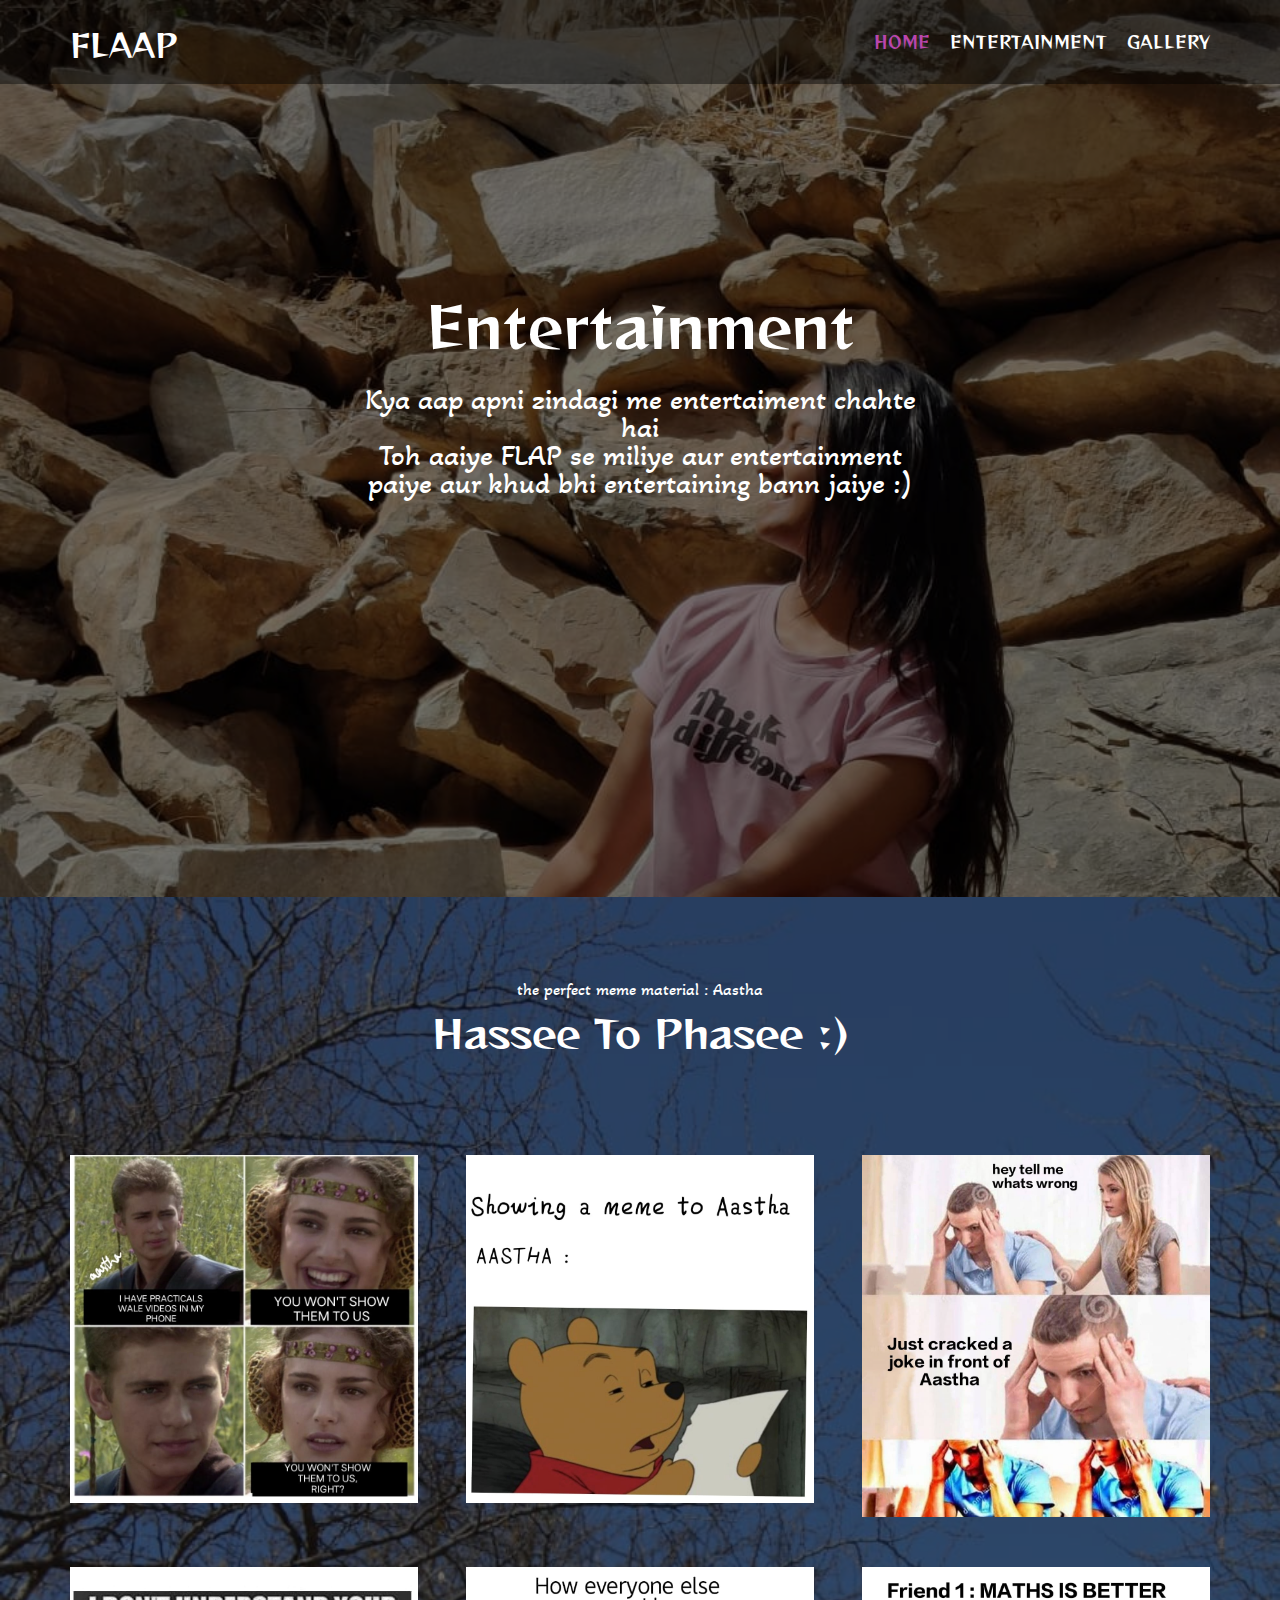
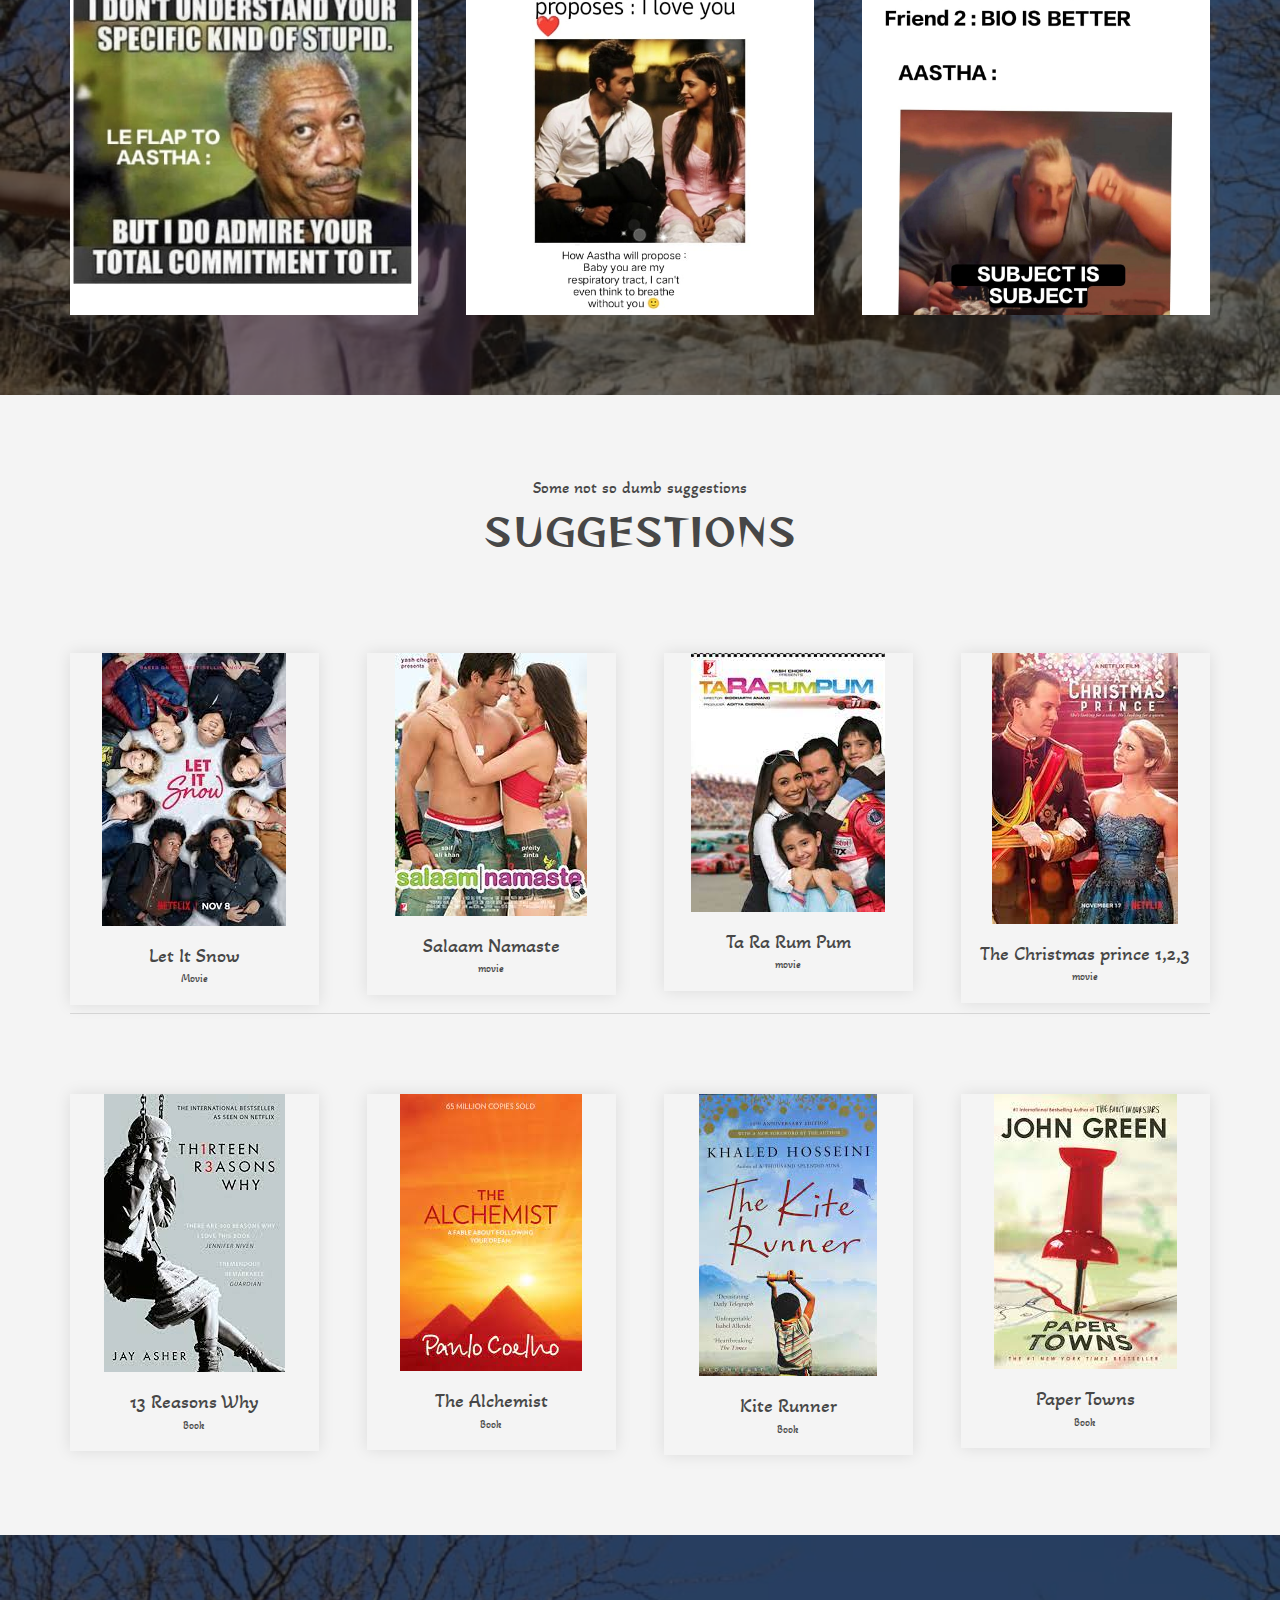
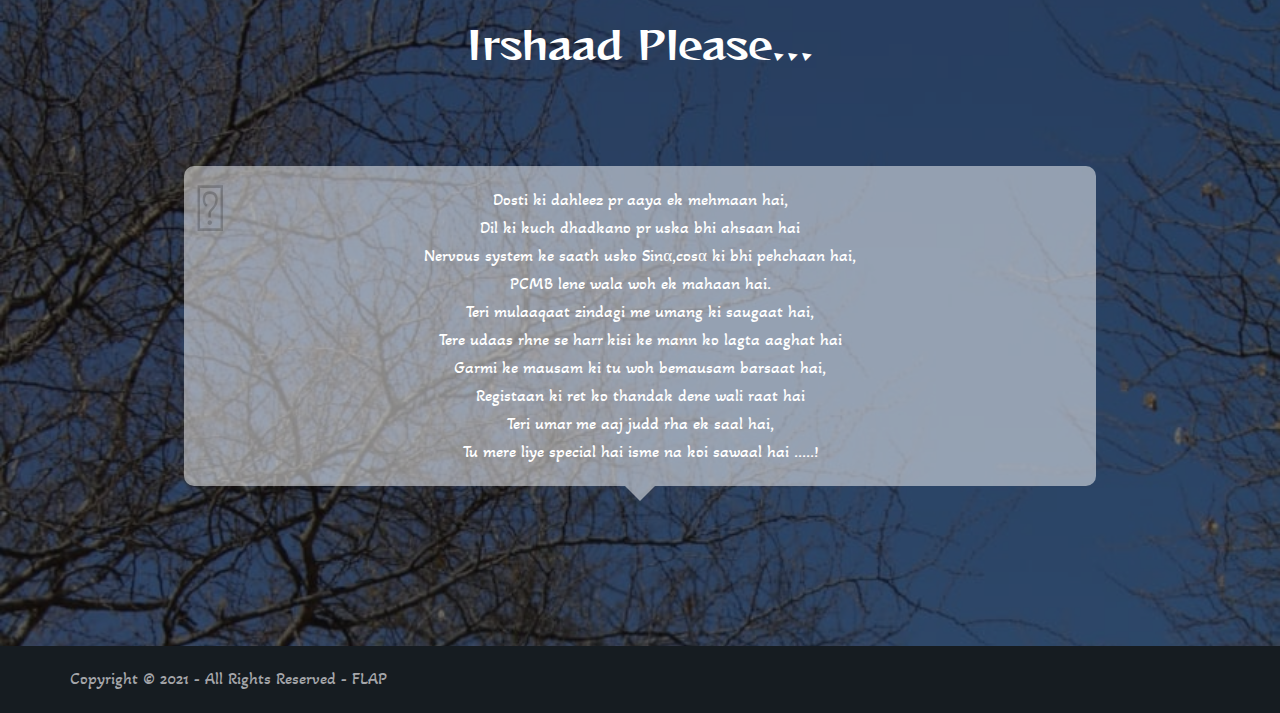
==== entertainment.html @ 4e756153 "moving pages to outside" ====
<!DOCTYPE html>
<html lang="">
<head>
<title>ENTERTAINMENT</title>
<meta charset="utf-8">
<meta name="viewport" content="width=device-width, initial-scale=1.0, maximum-scale=1.0, user-scalable=no">
<link href="../layout/styles/layout.css" rel="stylesheet" type="text/css" media="all">
<link rel="preconnect" href="https://fonts.googleapis.com">
<link rel="preconnect" href="https://fonts.gstatic.com" crossorigin>
<link href="https://fonts.googleapis.com/css2?family=Akaya+Kanadaka&family=Reggae+One&display=swap" rel="stylesheet">
</head>
<body id="top">

<!-- Top Background Image Wrapper -->
<div class="bgded" style="background-image:url('../images/demo/backgrounds/bg.jpeg');"> 
  <!-- ################################################################################################ -->
  <div class="wrapper row1">
    <header id="header" class="hoc clear">
      <div id="logo" class="fl_left"> 
        <!-- ################################################################################################ -->
        <h1><a href="index.html" style="font-family: 'Reggae One', cursive">FLAAP</a></h1>
        <!-- #############################  ################################################################### -->
      </div>
      <nav id="mainav" class="fl_right"> 
        <!-- ################################################################################################ -->
        <ul class="clear">
          <li class="active" ><a style="font-family: 'Reggae One', cursive" href="index.html">Home</a></li>
          <li><a class="active" style="font-family: 'Reggae One', cursive" href="entertainment.html">ENTERTAINMENT</a>
          </li>
          </li>
          <li><a class="active" style="font-family: 'Reggae One', cursive" href="gallery.html">GALLERY</a>
            
          </li>
        </ul>
        <!-- ################################################################################################ -->
      </nav>
    </header>
  </div>
  <!-- ################################################################################################ -->
  <!-- ################################################################################################ -->
  <!-- ################################################################################################ -->
  <div class="overlay">
    <div id="pageintro" class="hoc clear"> 
      <!-- ################################################################################################ -->
      <article>
        <h3 class="heading" style="font-family: 'Reggae One', cursive">Entertainment </h3>
        <p style="font-size: 30px; font-family: 'Akaya Kanadaka', cursive; ;">Kya aap apni zindagi me entertaiment chahte hai <br> Toh aaiye FLAP se miliye aur entertainment paiye aur khud bhi entertaining bann jaiye :)
        </p>
      </article>
      <!-- ################################################################################################ -->
    </div>
  </div>
  <!-- ################################################################################################ -->
</div>
<!-- End Top Background Image Wrapper -->
<div class="wrapper row3">
  <!-- <main class="hoc container clear"> 
    main body -->
    <!-- ################################################################################################ -->
    <!-- IDHR SE WO PHOTO W MEMORIES JAISE IMAGES HATAYE, SEC ID INTRO BLOCKS-->
    <!-- <section id="introblocks">
      <ul class="nospace group btmspace-80">
        <li class="one_third first">
          <figure><a class="imgover" href="#"><img src="../images/demo/348x400.png" alt=""></a>
            <figcaption>
              <h6 class="heading">Mollis suscipit</h6>
              <div>
                <p>Eu adipiscing sit amet ante donec vulputate magna duis posuere tellus vel fringilla auctor nisi arcu.</p>
              </div>
            </figcaption>
          </figure>
        </li>
        <li class="one_third">
          <figure><a class="imgover" href="#"><img src="../images/demo/348x400.png" alt=""></a>
            <figcaption>
              <h6 class="heading">Vestibulum maecenas</h6>
              <div>
                <p>Urna at congue lectus nisi ac neque suspendisse vitae sapien eu mi placerat tincidunt sed eget elit in.</p>
              </div>
            </figcaption>
          </figure>
        </li>
        <li class="one_third">
          <figure><a class="imgover" href="#"><img src="../images/demo/348x400.png" alt=""></a>
            <figcaption>
              <h6 class="heading">Pellentesque enim</h6>
              <div>
                <p>Imperdiet pede sit amet elit aenean sollicitudin eros quis cursus feugiat lacus diam tempor tortor vel.</p>
              </div>
            </figcaption>
          </figure>
        </li>
      </ul>
    </section> -->
    <!-- ################################################################################################ -->
    <!-- <hr class="btmspace-80"> -->
    <!-- ################################################################################################ -->
    <!-- -->
    <!-- <section class="group">
      <div class="one_half first"><img class="inspace-15 borderedbox" src="../images/demo/474x356.png" alt=""></div>
      <div class="one_half">
        <ul class="nospace group inspace-15">
          <li class="one_half first btmspace-50">
            <article>
              <h6 class="heading"><a href="#">Posuere ultricies</a></h6>
              <p class="nospace">Sed tellus fusce velit orci aliquet et condimentum sit amet dapibus eget odio vivamus urna pellentesque felis&hellip;</p>
            </article>
          </li>
          <li class="one_half btmspace-50">
            <article>
              <h6 class="heading"><a href="#">Pellentesque ipsum</a></h6>
              <p class="nospace">Ut quam imperdiet tincidunt vestibulum eget magna eget sem imperdiet tincidunt praesent sit amet adipiscing&hellip;</p>
            </article>
          </li>
          <li class="one_half first">
            <article>
              <h6 class="heading"><a href="#">Risus auctor vel</a></h6>
              <p class="nospace">Accumsan curabitur cursus porta lectus nam posuere orci in elementum molestie purus erat volutpat ullamcorper&hellip;</p>
            </article>
          </li>
          <li class="one_half">
            <article>
              <h6 class="heading"><a href="#">Volutpat vitae</a></h6>
              <p class="nospace">Elit purus non odio etiam dictum euismod lectus vestibulum tincidunt erat vel molestie gravida ligula lacus&hellip;</p>
            </article>
          </li>
        </ul>
      </div>
    </section> -->
    <!-- ################################################################################################ -->
    <!-- / main body -->
    <!-- <div class="clear"></div>
  </main> --> 
</div>
<!-- ################################################################################################ -->
<!-- ################################################################################################ -->
<!-- ################################################################################################ -->
<div class="bgded overlay" style="background-image:url('../images/demo/backgrounds/bg3.jpeg');">
  <figure class="hoc container clear imgroup"> 
    <!-- ################################################################################################ -->
    <figcaption class="sectiontitle">
      <p class="nospace font-xs">the perfect meme material : Aastha </p>
      <p class="heading underline font-x2" style="font-family: 'Reggae One', cursive">hassee to phasee :)</p>
    </figcaption>
    <ul class="nospace group">
      <li class="one_third"><a class="imgover" ><img src="../images/demo/meme1.jpeg" width="300 px" alt=""></a></li>
      <li class="one_third"><a class="imgover" ><img src="../images/demo/meme2.jpeg" width="300 px" alt=""></a></li>
      <li class="one_third"><a class="imgover" ><img src="../images/demo/meme3.jpeg" width="300 px" alt=""></a></li>
      <li class="one_third"><a class="imgover" ><img src="../images/demo/meme4.jpeg" width="300 px" alt=""></a></li>
      <li class="one_third"><a class="imgover" ><img src="../images/demo/meme5.jpeg" width="300 px" alt=""></a></li>
      <li class="one_third"><a class="imgover" ><img src="../images/demo/meme6.jpeg" width="300 px" alt=""></a></li>
    </ul>
    <!-- ################################################################################################ -->
  </figure>
  <!-- ################################################################################################ -->
  </section>
</div>
<div class="wrapper row2">
  <div class="hoc container clear"> 
    <div class="sectiontitle">
      <p class="nospace font-xs">Some not so dumb suggestions</p>
      <p class="heading underline font-x2" >SUGGESTIONS</p>
    </div>
    <ul class="nospace group team">
      <li class="one_quarter first">
        <figure><a class="imgover" ><img src="../images/demo/m1.jfif" alt=""></a>
          <figcaption><strong>Let It Snow</strong> <em>Movie</em></figcaption>
        </figure>
      </li>
      <li class="one_quarter">
        <figure><a class="imgover" ><img src="../images/demo/mov2.jfif" alt=""></a>
          <figcaption><strong>Salaam Namaste</strong> <em>movie</em></figcaption>
        </figure>
      </li>
      <li class="one_quarter">
        <figure><a class="imgover" ><img src="../images/demo/movies.jfif" alt=""></a>
          <figcaption><strong>Ta Ra Rum Pum</strong> <em>movie</em></figcaption>
        </figure>
      </li>
      <li class="one_quarter">
        <figure><a class="imgover" ><img src="../images/demo/m3.jfif" alt=""></a>
          <figcaption><strong>The Christmas prince 1,2,3</strong> <em>movie</em></figcaption>
        </figure>
      </li>
    </ul>
    <hr class="btmspace-80">
    <ul class="nospace group team">
      <li class="one_quarter first">
        <figure><a class="imgover" ><img src="../images/demo/b1.jfif" alt="" ></a>
          <figcaption><strong>13 Reasons Why</strong> <em>Book</em></figcaption>
        </figure>
      </li>
      <li class="one_quarter">
        <figure><a class="imgover" ><img src="../images/demo/b2.jfif"  alt=""></a>
          <figcaption><strong>The Alchemist</strong> <em>Book</em></figcaption>
        </figure>
      </li>
      <li class="one_quarter">
        <figure><a class="imgover" ><img src="../images/demo/b3.jfif" alt=""></a>
          <figcaption><strong>Kite Runner</strong> <em>Book</em></figcaption>
        </figure>
      </li>
      <li class="one_quarter">
        <figure><a class="imgover" ><img src="../images/demo/b4.jfif" alt=""></a>
          <figcaption><strong>Paper Towns</strong> <em>Book</em></figcaption>
        </figure>
      </li>
    </ul>
    <!-- ################################################################################################ -->
  </div>
</div>
<!-- ################################################################################################ -->
<!-- ################################################################################################ -->
<!-- ################################################################################################ -->
<!-- <div class="wrapper row3">
  <figure class="hoc container clear clients"> 
    <figcaption class="sectiontitle">
      <p class="nospace font-xs">Nisl donec eu neque nisi molestie</p>
      <p class="heading underline font-x2">Pellentesque donec ut dolor</p>
    </figcaption>
    <ul class="nospace group">
      <li class="one_quarter first"><a class="imgover" href="#"><img src="../images/demo/249x100.png" alt=""></a></li>
      <li class="one_quarter"><a class="imgover" href="#"><img src="../images/demo/249x100.png" alt=""></a></li>
      <li class="one_quarter"><a class="imgover" href="#"><img src="../images/demo/249x100.png" alt=""></a></li>
      <li class="one_quarter"><a class="imgover" href="#"><img src="../images/demo/249x100.png" alt=""></a></li>
      <li class="one_quarter first"><a class="imgover" href="#"><img src="../images/demo/249x100.png" alt=""></a></li>
      <li class="one_quarter"><a class="imgover" href="#"><img src="../images/demo/249x100.png" alt=""></a></li>
      <li class="one_quarter"><a class="imgover" href="#"><img src="../images/demo/249x100.png" alt=""></a></li>
      <li class="one_quarter"><a class="imgover" href="#"><img src="../images/demo/249x100.png" alt=""></a></li>
    </ul>
</div> -->
<div class="wrapper bgded overlay" style="background-image:url('../images/demo/backgrounds/bg3.jpeg');">
  <section id="testimonials" class="hoc container clear"> 
    <!-- ################################################################################################ -->
    <div class="sectiontitle">
      <!-- <p class="nospace font-xs">Irshaad please...</p> -->
      <p class="heading underline font-x2">Irshaad please...</p>
    </div>
    <article class="btmspace-80">
      <blockquote>Dosti ki dahleez pr aaya ek mehmaan hai, <br>
        Dil ki kuch dhadkano pr uska bhi ahsaan hai <br>
        Nervous system ke saath usko Sinα,cosα ki bhi pehchaan hai, <br>
        PCMB lene wala woh ek mahaan hai. <br>
        
        Teri mulaaqaat zindagi me umang ki saugaat hai, <br>
        Tere udaas rhne se harr kisi ke mann ko lagta aaghat hai  <br>
        Garmi ke mausam ki tu woh bemausam barsaat hai, <br>
        Registaan ki ret ko thandak dene wali raat hai <br>
        
        Teri umar me aaj judd rha ek saal hai, <br>
        Tu mere liye special hai isme na koi sawaal hai .....! <br></blockquote>
      <!-- <figure class="clear"><img src="../images/demo/60x60.png" alt="">
        <figcaption>
          <h6 class="heading">JoTa Ra Rum Pum</h6>
          <em>CEO</em></figcaption>
      </figure> -->
    </article>
    <!-- <footer class="center"><a class="btn" href="#">More Testimonials</a></footer> -->
    <!-- ################################################################################################ -->
  </section>
</div>
<!-- ################################################################################################ -->
<!-- ################################################################################################ -->
<!-- ################################################################################################ -->
<!-- <div class="wrapper row3">
  <section class="hoc container clear"> 
    
    <div class="sectiontitle">
      <p class="nospace font-xs">Felis dictum viverra mauris dui</p>
      <p class="heading underline font-x2">Phasellus nunc erat cursus</p>
    </div>
    <ul id="latest" class="nospace group">
      <li class="one_third first">
        <article><a class="imgover" href="#"><img src="../images/demo/meme.jfif" alt=""></a>
          <ul class="nospace meta clear">
            <li><i class="fas fa-user"></i> <a href="#">Admin</a></li>
            <li><i class="fas fa-comments"></i> <a href="#">Comments (10)</a></li>
          </ul>
          <div class="excerpt clear">
            <h6 class="heading">Aliquet tincidunt vel vulputate egestas leo</h6>
            <time datetime="2045-04-05T08:15+00:00"><strong>05</strong> <em>Apr</em></time>
            <p>Integer id justo ut diam suscipit laoreet quisque bibendum dolor at ultricies vestibulum risus&hellip;</p>
          </div>
          <footer><a class="btn" href="#">Read More</a></footer>
        </article>
      </li>
      <li class="one_third">
        <article><a class="imgover" href="#"><img src="../images/demo/meme.jfif" alt=""></a>
          <ul class="nospace meta clear">
            <li><i class="fas fa-user"></i> <a href="#">Admin</a></li>
            <li><i class="fas fa-comments"></i> <a href="#">Comments (10)</a></li>
          </ul>
          <div class="excerpt clear">
            <h6 class="heading">Dui eleifend elit ac ullamcorper libero tellus</h6>
            <time datetime="2045-04-04T08:15+00:00"><strong>04</strong> <em>Apr</em></time>
            <p>Vel turpis quisque blandit metus ut tellus in mauris vivamus faucibus vivamus egestas lobortis&hellip;</p>
          </div>
          <footer><a class="btn" href="#">Read More</a></footer>
        </article>
      </li>
      <li class="one_third">
        <article><a class="imgover" href="#"><img src="../images/demo/meme.jfif" alt=""></a>
          <ul class="nospace meta clear">
            <li><i class="fas fa-user"></i> <a href="#">Admin</a></li>
            <li><i class="fas fa-comments"></i> <a href="#">Comments (10)</a></li>
          </ul>
          <div class="excerpt clear">
            <h6 class="heading">Odio curabitur id neque sed urna facilisis blandit</h6>
            <time datetime="2045-04-03T08:15+00:00"><strong>03</strong> <em>Apr</em></time>
            <p>Donec quis metus vel tortor porttitor pretium cras at justo nullam at lacus id metus pulvinar&hellip;</p>
          </div>
          <footer><a class="btn" href="#">Read More</a></footer>
        </article>
      </li>
    </ul>
  </section>
</div>
<div class="wrapper coloured">
  <section id="ctdetails" class="hoc clear"> 
    
    <ul class="nospace clear">
      <li class="one_quarter first">
        <div class="block clear"><a href="#"><i class="fas fa-phone"></i></a> <span><strong>Give us a call:</strong> +00 (123) 456 7890</span></div>
      </li>
      <li class="one_quarter">
        <div class="block clear"><a href="#"><i class="fas fa-envelope"></i></a> <span><strong>Send us a mail:</strong> support@domain.com</span></div>
      </li>
      <li class="one_quarter">
        <div class="block clear"><a href="#"><i class="fas fa-clock"></i></a> <span><strong> Monday - Saturday:</strong> 08.00am - 18.00pm</span></div>
      </li>
      <li class="one_quarter">
        <div class="block clear"><a href="#"><i class="fas fa-map-marker-alt"></i></a> <span><strong>Come visit us:</strong> Directions to <a href="#">our location</a></span></div>
      </li>
    </ul>
  </section>
</div> -->
<!-- ################################################################################################ -->
<!-- ################################################################################################ -->
<!-- ################################################################################################ -->

<!-- ################################################################################################ -->
<!-- ################################################################################################ -->
<!-- ################################################################################################ -->
<div class="wrapper row5">
  <div id="copyright" class="hoc clear"> 
    <!-- ################################################################################################ -->
    <p class="fl_left">Copyright &copy; 2021 - All Rights Reserved - <a href="#">FLAP</a></p>
    
  </div>
</div>

<a id="backtotop" href="#top"><i class="fas fa-chevron-up"></i></a>
<!-- JAVASCRIPTS -->
<script src="../layout/scripts/jquery.min.js"></script>
<script src="../layout/scripts/jquery.backtotop.js"></script>
<script src="../layout/scripts/jquery.mobilemenu.js"></script>
</body>
</html>
---- layout/styles/layout.css ----
@charset "utf-8";
@import url("fontawesome-free/css/fontawesome-all.min.css");
@import url("framework.css");

/* Rows
--------------------------------------------------------------------------------------------------------------- */
.row0, .row0 a{}
.row1, .row1 a{}
.row2, .row2 a{}
.row3, .row3 a{}
.row4, .row4 a{}
.row5, .row5 a{}


/* Top Bar
--------------------------------------------------------------------------------------------------------------- */
#topbar{padding:20px 0; font-size:.8rem; text-transform:uppercase;}

#topbar ul li{display:inline-block; margin-right:15px;}
#topbar ul li:last-child{margin-right:0; padding-right:0; border-right:none;}
#topbar i{line-height:normal;}
#topbar > div:nth-of-type(2) i{font-size:1rem;}

/* Search Form */
#topbar #searchform{position:relative; line-height:1; z-index:9999;}
#topbar #searchform::after{display:block; height:18px; line-height:18px; padding:0; font-family:"Font Awesome\ 5 Free"; font-weight:900; font-size:1rem; content:"\f002"/* fa-search */;}
#topbar #searchform:hover::after, #topbar #searchform button{cursor:pointer;}
#topbar #searchform > div{position:absolute; top:18px; right:0; width:280px; visibility:hidden; opacity:0/* Required for transition effect */;}
#topbar #searchform:hover > div{visibility:visible; opacity:1/* Required for transition effect */;}
#topbar #searchform form{display:block; position:relative;}
#topbar #searchform form *{border:none;}
#topbar #searchform input{display:block; width:100%; height:36px; padding:8px 40px 8px 10px; font-size:1rem;}
#topbar #searchform ::placeholder{text-transform:capitalize;}
#topbar #searchform button{display:block; position:absolute; top:3px; right:2px; height:30px; font-size:16px; line-height:1;}


/* Header
--------------------------------------------------------------------------------------------------------------- */
#header{}

#header #logo{margin:22px 0 0 0;}
#header #logo h1{margin:0; padding:0; font-size:2.2rem;}


/* Page Intro
--------------------------------------------------------------------------------------------------------------- */
#pageintro{padding:200px 0 400px;}/* 400px => 200px for #introblocks negative margin */

#pageintro article, #pageintro article p{display:block; max-width:75%; margin:0 auto; text-align:center;}
#pageintro article p{max-width:65%; line-height:2rem;}
#pageintro .heading{margin-bottom:20px; font-size:4rem;}
#pageintro footer{margin-top:50px;}


/* Content Area
--------------------------------------------------------------------------------------------------------------- */
.container{padding:80px 0;}

/* Content */
.container .content{}

.sectiontitle{display:block; max-width:55%; margin:0 auto 80px; text-align:center;}
.sectiontitle *{margin:0;}

/* Introblocks - x3 */
#introblocks{display:block; position:relative; margin:-280px 0 0 0; z-index:1; text-align:center;}/* 280px => 200px + container padding */
#introblocks figure{display:block; position:relative; max-width:348px; text-align:center;}
#introblocks figure figcaption{display:block; position:absolute; bottom:0; width:100%; padding:0 20px;}
#introblocks figure figcaption *{margin:0; padding:0;}
#introblocks figure figcaption div{max-height:0; overflow:hidden; transition:max-height .6s cubic-bezier(0, 1, 0, 1) -.1s;}
#introblocks figure:hover figcaption div{max-height:1200px; transition-timing-function:cubic-bezier(0.5, 0, 1, 0); transition-delay:0s;}
#introblocks figure figcaption .heading{padding:20px 0; font-size:1.2rem; font-weight:700; line-height:1;}
#introblocks figure figcaption div p{padding:0 0 20px 0;}

/* Image Group */
.imgroup{}
.imgroup li{margin-bottom:50px;}
.imgroup li:nth-last-child(-n+3){margin-bottom:0;}/* Removes bottom margin from the last three items - margin is restored in the media queries when items stack */
.imgroup li:nth-child(3n+1){margin-left:0; clear:left;}/* Removes the need to add class="first" */

/* Team Members */
.team{}
.team li:last-child{margin-bottom:0;}/* Used when elements stack in small viewports */
.team figure{display:block; text-align:center;}
.team figure *{margin:0; padding:0;}
.team figure a{}
.team figure img{}
.team figure figcaption{padding:20px 10px; line-height:1;}
.team figure strong{display:block; margin-bottom:8px; font-size:1.4rem; font-weight:400;}
.team figure em{display:block; font-style:normal; font-size:.8rem;}

/* Client Logos */
.clients{text-align:center;}
.clients li{margin-bottom:20px;}
.clients li:nth-last-child(-n+4){margin-bottom:0;}/* Removes bottom margin from the last four items - margin is restored in the media queries when items stack */
.clients li:nth-child(4n+1){margin-left:0; clear:left;}/* Removes the need to add class="first" */

/* Testimonials */
#testimonials{text-align:center;}
#testimonials li:last-child{margin-bottom:0;}/* Used when elements stack in smaller viewports */
#testimonials blockquote{max-width:80%; margin:0 auto 30px; padding:20px; line-height:2rem; font-size:1.2rem;}
#testimonials blockquote::before{top:10px; left:10px;}
#testimonials blockquote::after{display:block; position:absolute; bottom:-15px; left:50%; margin-left:-15px; width:0; height:0; content:""; border:15px solid transparent; border-bottom:none;}
#testimonials figure{}
#testimonials figure *{margin:0; line-height:1;}
#testimonials figure img{margin:0 0 15px 0;}
#testimonials figcaption .heading{font-size:1.2rem; font-weight:700;}
#testimonials figcaption em{font-size:.8rem;}

/* Latest - Blog posts etc. */
#latest{}
#latest > li:last-child{margin-bottom:0;}/* Used when elements stack in small viewports */
#latest article{}
#latest article figure{}
#latest article figure img{}
#latest article .meta{display:block; margin:0 0 30px 0; padding:5px 10px;}
#latest article .meta li{display:block; float:left; width:50%; font-size:.8rem;}
#latest article .meta li:last-child{text-align:right;}
#latest article .meta li i{margin-right:5px;}
#latest article .excerpt{position:relative; margin:0 0 30px 0; padding:0 0 0 65px;}
#latest article .excerpt .heading{margin:0 0 15px 0; font-size:1.2rem;}
#latest article .excerpt time{display:block; position:absolute; top:0; left:0; width:54px;}
#latest article .excerpt time *{display:block; margin:0; padding:0; text-align:center; text-transform:uppercase; font-style:normal; line-height:1;}
#latest article .excerpt time strong{padding:12px 0; font-size:18px; border-bottom:1px solid; opacity:.5;}
#latest article .excerpt time em{padding:8px 0;}
#latest article .excerpt p{margin:0; padding:0;}
#latest article footer{text-align:right;}

/* Comments */
#comments ul{margin:0 0 40px 0; padding:0; list-style:none;}
#comments li{margin:0 0 10px 0; padding:15px;}
#comments .avatar{float:right; margin:0 0 10px 10px; padding:3px; border:1px solid;}
#comments address{font-weight:bold;}
#comments time{font-size:smaller;}
#comments .comcont{display:block; margin:0; padding:0;}
#comments .comcont p{margin:10px 5px 10px 0; padding:0;}

#comments form{display:block; width:100%;}
#comments input, #comments textarea{width:100%; padding:10px; border:1px solid;}
#comments textarea{overflow:auto;}
#comments div{margin-bottom:15px;}
#comments input[type="submit"], #comments input[type="reset"]{display:inline-block; width:auto; min-width:150px; margin:0; padding:8px 5px; cursor:pointer;}

/* Sidebar */
.container .sidebar{}

.sidebar .sdb_holder{margin-bottom:50px;}
.sidebar .sdb_holder:last-child{margin-bottom:0;}


/* Contact Details
--------------------------------------------------------------------------------------------------------------- */
#ctdetails{padding:50px 0;}
#ctdetails ul{}
#ctdetails ul li{}
#ctdetails ul li div{position:relative; min-height:45px; padding:0 0 0 60px; line-height:1;}
#ctdetails ul li div i{position:absolute; top:0; left:0; width:45px; height:45px; line-height:43px; font-size:16px; text-align:center; border:1px solid; border-radius:50%;}
#ctdetails ul li div span{display:block; padding:4px 0 0 0;}
#ctdetails ul li div strong{display:block; margin:0 0 8px 0; text-transform:capitalize;}


/* Footer
--------------------------------------------------------------------------------------------------------------- */
#footer{padding:80px 0;}

#footer .heading{margin-bottom:50px; font-size:1.2rem;}

#footer input, #footer button{border:1px solid;}
#footer input{display:block; width:100%; padding:8px;}
#footer button{padding:8px 18px 10px; text-transform:uppercase; font-weight:400; cursor:pointer;}

#footer .linklist li{display:block; margin-bottom:15px; padding:0 0 15px 0; border-bottom:1px solid;}
#footer .linklist li:last-child{margin:0; padding:0; border:none;}
#footer .linklist li::before, #footer .linklist li::after{display:table; content:"";}
#footer .linklist li, #footer .linklist li::after{clear:both;}

#footer .contact{}
#footer .contact.linklist li, #footer .contact.linklist li:last-child{position:relative; padding-left:40px;}
#footer .contact li *{margin:0; padding:0; line-height:1.6;}
#footer .contact li i{display:block; position:absolute; top:0; left:0; width:30px; font-size:16px; text-align:center;}

#footer .latestimg{}
#footer .latestimg > li{display:inline-block; float:left; width:30%; margin:0 0 5% 5%;}
#footer .latestimg > li:nth-last-child(-n+3){margin-bottom:0;}/* Removes bottom margin from the last three items - margin is restored in the media queries when items stack */
#footer .latestimg > li:nth-child(3n+1){margin-left:0; clear:left;}/* Removes the need to add class="first" */
#footer .latestimg > li img{width:100%;}/* Force the image to resize to take the full space - may have to be changed for tablets, depends on personal preference */
#footer .latestimg > li a.imgover{display:block;}


/* Copyright
--------------------------------------------------------------------------------------------------------------- */
#copyright{padding:20px 0;}
#copyright *{margin:0; padding:0;}


/* Transition Fade
This gives a smooth transition to "ALL" elements used in the layout - other than the navigation form used in mobile devices
If you don't want it to fade all elements, you have to list the ones you want to be faded individually
Delete it completely to stop fading
--------------------------------------------------------------------------------------------------------------- */
*, *::before, *::after{transition:all .3s ease-in-out;}
#mainav form *{transition:none !important;}


/* ------------------------------------------------------------------------------------------------------------ */
/* ------------------------------------------------------------------------------------------------------------ */
/* ------------------------------------------------------------------------------------------------------------ */
/* ------------------------------------------------------------------------------------------------------------ */
/* ------------------------------------------------------------------------------------------------------------ */


/* Navigation
--------------------------------------------------------------------------------------------------------------- */
nav ul, nav ol{margin:0; padding:0; list-style:none;}

#mainav, #breadcrumb, .sidebar nav{line-height:normal;}
#mainav .drop::after, #mainav li li .drop::after, #breadcrumb li a::after, .sidebar nav a::after{position:absolute; font-family:'Akaya Kanadaka', cursive; font-weight:900; font-size:10px; line-height:10px;}

/* Top Navigation */
#mainav{}
#mainav ul{text-transform:uppercase;}
#mainav ul ul{position:absolute; width:180px; text-transform:none; z-index:9999;}
#mainav ul ul ul{left:180px; top:0;}
#mainav li{display:inline-block; position:relative; margin:0 15px 0 0; padding:0;}
#mainav li:last-child{margin-right:0;}
#mainav li li{width:100%; margin:0;}
#mainav li a{display:block; padding:30px 0;}
#mainav li li a{border:solid; border-width:0 0 1px 0;}
#mainav .drop{padding-left:15px;}
#mainav li li a, #mainav li li .drop{display:block; margin:0; padding:10px 15px;}
#mainav .drop::after, #mainav li li .drop::after{content:"\f0d7";}
#mainav .drop::after{top:35px; left:5px;}
#mainav li li .drop::after{top:15px; left:5px;}
#mainav ul ul{visibility:hidden; opacity:0;}
#mainav ul li:hover > ul{visibility:visible; opacity:1;}

#mainav form{display:none; width:100%; margin:0; padding:0;}
#mainav form select, #mainav form select option{display:block; cursor:pointer; outline:none;}
#mainav form select{width:100%; padding:5px; border:none;}
#mainav form select option{margin:5px; padding:0; border:none;}

/* Breadcrumb */
#breadcrumb{padding:150px 0 30px;}
#breadcrumb ul{margin:0; padding:0; list-style:none; text-transform:uppercase;}
#breadcrumb li{display:inline-block; margin:0 6px 0 0; padding:0;}
#breadcrumb li a{display:block; position:relative; margin:0; padding:0 12px 0 0; font-size:12px;}
#breadcrumb li a::after{top:4px; right:0; content:"\f0da";}
#breadcrumb li:last-child a{margin:0; padding:0;}
#breadcrumb li:last-child a::after{display:none;}
#breadcrumb .heading{margin:0; font-size:2rem;}

/* Sidebar Navigation */
.sidebar nav{display:block; width:100%;}
.sidebar nav li{margin:0 0 3px 0; padding:0;}
.sidebar nav a{display:block; position:relative; margin:0; padding:5px 10px 5px 15px; text-decoration:none; border:solid; border-width:0 0 1px 0;}
.sidebar nav a::after{top:10px; left:5px; content:"\f0da";}
.sidebar nav ul ul a{padding-left:35px;}
.sidebar nav ul ul a::after{left:25px;}
.sidebar nav ul ul ul a{padding-left:55px;}
.sidebar nav ul ul ul a::after{left:45px;}

/* Pagination */
.pagination{display:block; width:100%; text-align:center; clear:both;}
.pagination li{display:inline-block; margin:0 2px 0 0;}
.pagination li:last-child{margin-right:0;}
.pagination a, .pagination strong{display:block; padding:8px 11px; border:1px solid; background-clip:padding-box; font-weight:normal;}

/* Back to Top */
#backtotop{z-index:999; display:inline-block; position:fixed; visibility:hidden; bottom:20px; right:20px; width:36px; height:36px; line-height:36px; font-size:16px; text-align:center; opacity:.2;}
#backtotop i{display:block; width:100%; height:100%; line-height:inherit;}
#backtotop.visible{visibility:visible; opacity:.5;}
#backtotop:hover{opacity:1;}


/* Tables
--------------------------------------------------------------------------------------------------------------- */
table, th, td{border:1px solid; border-collapse:collapse; vertical-align:top;}
table, th{table-layout:auto;}
table{width:100%; margin-bottom:15px;}
th, td{padding:5px 8px;}
td{border-width:0 1px;}


/* Gallery
--------------------------------------------------------------------------------------------------------------- */
#gallery{display:block; width:100%; margin-bottom:50px;}
#gallery figure figcaption{display:block; width:100%; clear:both;}
#gallery li{margin-bottom:30px;}


/* ------------------------------------------------------------------------------------------------------------ */
/* ------------------------------------------------------------------------------------------------------------ */
/* ------------------------------------------------------------------------------------------------------------ */
/* ------------------------------------------------------------------------------------------------------------ */
/* ------------------------------------------------------------------------------------------------------------ */


/* Colours
--------------------------------------------------------------------------------------------------------------- */
body{color:#A5A6AA; background-color:#161C21;}
a{color:#B946AD;}
a:active, a:focus{background:transparent !important;}/* IE10 + 11 Bugfix - prevents grey background */
hr, .borderedbox{border-color:#D7D7D7;}
label span{color:#FF0000; background-color:inherit;}
input:focus, textarea:focus, *:required:focus{border-color:#B946AD !important;}

.overlay{color:#FFFFFF; background-color:inherit;}
.overlay::after{color:inherit; background-color:rgba(0,0,0,.55);}
.overlay.light{color:#474747;}
.overlay.light::after{background-color:rgba(255,255,255,.7);}

.coloured{color:#FFFFFF; background-color:#A032AB;}
.coloured .btn, .coloured .btn.inverse:hover{color:#FFFFFF; background-color:#161C21; border-color:#161C21;}

.btn, .btn.inverse:hover{color:#FFFFFF; background-color:#B946AD; border-color:#B946AD;}
.btn:hover, .btn.inverse{color:inherit; background-color:transparent; border-color:inherit;}

/* .imgover:hover::before{background-color:rgba(185,70,173,.5);/* #B946AD} */
/* .imgover, .imgover:hover::after{color:#FFFFFF;} */ */

.heading.underline::after{background-color:#A032AB;}


/* Rows */
.row0{color:#FFFFFF; background-color:#161C21;}
.row1{color:#FFFFFF; background-color:rgba(0,0,0,.75);}
.row2{color:#474747; background-color:#F4F4F4;}
.row3{color:#474747; background-color:#FFFFFF;}
.row4{color:#A5A6AA; background-color:#000000;}
.row5, .row5 a{color:#A5A6AA; background-color:#161C21;}


/* Top Bar */
#topbar #searchform{color:#B946AD;}
#topbar #searchform:hover{}
#topbar #searchform input{color:#FFFFFF; background:#A032AB;}
#topbar #searchform button{color:#FFFFFF; background:transparent;}


/* Header */
#header #logo h1 a{color:inherit;}


/* Page Intro */
#pageintro{color:#FFFFFF;}


/* Content Area */
#introblocks figure figcaption{color:#FFFFFF; background-color:rgba(0,0,0,.55);}

.imgroup article a{color:inherit;}
.imgroup article:hover a{color:#B946AD;}

.team figure{box-shadow:0px 0px 15px rgba(0,0,0,.1);}
.team figure:hover{color:#FFFFFF; background-color:#B946AD;}

#testimonials blockquote{color:#FFFFFF; background-color:rgba(255,255,255,.5);}
#testimonials blockquote::before{color:rgba(0,0,0,.2);}
#testimonials blockquote::after{border-top-color:rgba(255,255,255,.5);}
#testimonials:hover blockquote{color:#474747; background-color:rgba(255,255,255,1);}
#testimonials:hover blockquote::before{color:rgba(0,0,0,.05);}
#testimonials:hover blockquote::after{border-top-color:rgba(255,255,255,1);}


/* Latest */
#latest article .meta, #latest article .meta *{color:#FFFFFF; background-color:#161C21;}
#latest article .excerpt time{color:#474747; background-color:#F3F3F3;}
#latest article .excerpt time strong{border-color:rgba(0,0,0,.2);}


/* Contact Details */
#ctdetails ul li div a{color:#FFFFFF;}
#ctdetails ul li div a i{color:rgba(255,255,255,.5); border-color:rgba(255,255,255,.5);}
#ctdetails ul li div:hover a i{color:inherit; border-color:rgba(255,255,255,1);}
#ctdetails ul li div strong{color:#FFFFFF;}


/* Footer */
#footer .heading{color:#FFFFFF;}
#footer hr, #footer .borderedbox, #footer .linklist li{border-color:rgba(255,255,255,.1);}

#footer input, #footer button{border-color:transparent;}
#footer input{color:#474747; background-color:rgba(255,255,255,1);}
#footer input:focus{border-color:#B946AD;}
#footer button{color:#FFFFFF; background-color:#B946AD;}
#footer button:hover{color:inherit; background-color:transparent; border-color:inherit;}


/* Navigation */
#mainav{}
#mainav li a{color:inherit;}
#mainav .active a, #mainav a:hover, #mainav li:hover > a{color:#B946AD; background-color:inherit;}
#mainav li li a, #mainav .active li a{color:#FFFFFF; background-color:rgba(185,70,173,.5);/* #B946AD */ border-color:rgba(185,70,173,.5);}
#mainav li li:hover > a, #mainav .active .active > a{color:#FFFFFF; background-color:#B946AD;}
#mainav form select{color:#474747; background-color:#FFFFFF;}

#breadcrumb a{color:inherit; background-color:inherit;}
#breadcrumb li:last-child a{color:#B946AD;}

.container .sidebar nav a{color:inherit; border-color:#D7D7D7;}
.container .sidebar nav a:hover{color:#B946AD;}

.pagination a, .pagination strong{border-color:#D7D7D7;}
.pagination .current *{color:#FFFFFF; background-color:#B946AD;}

#backtotop{color:#FFFFFF; background-color:#B946AD;}


/* Tables + Comments */
table, th, td, #comments .avatar, #comments input, #comments textarea{border-color:#D7D7D7;}
th{color:#FFFFFF; background-color:#373737;}
tr, #comments li, #comments input[type="submit"], #comments input[type="reset"]{color:inherit; background-color:#FBFBFB;}
tr:nth-child(even), #comments li:nth-child(even){color:inherit; background-color:#F7F7F7;}
table a, #comments a{background-color:inherit;}


/* ------------------------------------------------------------------------------------------------------------ */
/* ------------------------------------------------------------------------------------------------------------ */
/* ------------------------------------------------------------------------------------------------------------ */
/* ------------------------------------------------------------------------------------------------------------ */
/* ------------------------------------------------------------------------------------------------------------ */


/* Media Queries
--------------------------------------------------------------------------------------------------------------- */
@-ms-viewport{width:device-width;}


/* Max Wrapper Width - Laptop, Desktop etc.
--------------------------------------------------------------------------------------------------------------- */
@media screen and (min-width:1140px){
	.hoc{max-width:1140px;}
}

@media screen and (min-width:978px) and (max-width:1140px){
	.hoc{max-width:95%;}
}


/* Mobile Devices
--------------------------------------------------------------------------------------------------------------- */
@media screen and (max-width:978px){
	.hoc{max-width:90%;}

	#topbar{}

	#header{padding:30px 0;}
	#header #logo{margin-top:0;}

	#mainav{}
	#mainav ul{display:none;}
	#mainav form{display:block; margin-top:2px;}

	#breadcrumb{}

	.container{}
	#comments input[type="reset"]{margin-top:10px;}
	.pagination li{display:inline-block; margin:0 5px 5px 0;}

	#footer{}

	#copyright{}
	#copyright p:first-of-type{margin-bottom:10px;}
}

@media screen and (max-width:750px){
	.imgl, .imgr{display:inline-block; float:none; margin:0 0 10px 0;}
	.fl_left, .fl_right{display:block; float:none;}
	.group .group > *:last-child, .clear .clear > *:last-child, .clear .group > *:last-child, .group .clear > *:last-child{margin-bottom:0;}/* Experimental - Needs more testing in different situations, stops double margin when stacking */
	.one_half, .one_third, .two_third, .one_quarter, .two_quarter, .three_quarter{display:block; float:none; width:auto; margin:0 0 30px 0;}

	#topbar{text-align:center;}
	#topbar > div:first-of-type ul{margin:0 0 10px 0;}
	#topbar #searchform{display:none;}/* This is personal preference - remove if not required */

	#header{text-align:center;}
	#header #logo{margin:0 0 15px 0;}

	#pageintro article, #pageintro article p{max-width:none;}
	#pageintro .heading{font-size:2rem;}

	.sectiontitle{max-width:none;}
	
	#introblocks > ul{margin:0 auto 80px;}
	#introblocks > ul, #latest article{max-width:348px;}/* Restrict the width to the one_third grid element */
	.team figure{max-width:300px;}/* Restrict the width to the image width */
	#introblocks > ul > li, .imgroup li:nth-last-child(-n+3){margin-bottom:50px;}
	.clients li:nth-last-child(-n+4){margin-bottom:20px;}
	#introblocks > ul > li:last-child, .imgroup li:last-child, .clients li:last-child{margin-bottom:0;}

	#footer{padding-bottom:50px;}/* Not needed - just looks better */
	#footer .latestimg > li, #footer .latestimg > li:nth-last-child(-n+3){display:inline-block; float:none; width:auto; margin:0 5% 5% 0;}
	#footer .latestimg > li:last-child{margin-bottom:0;}
	#footer .latestimg > li img{width:auto;}
}

@media screen and (max-width:450px){
	#topbar > div:first-of-type ul li{display:block; margin:0;}

	#latest article .excerpt{padding:0;}
	#latest article .excerpt time{display:none;}
	#latest article footer{text-align:left;}
}

/* Other
--------------------------------------------------------------------------------------------------------------- */
@media screen and (max-width:650px){
	.scrollable{display:block; width:100%; margin:0 0 30px 0; padding:0 0 15px 0; overflow:auto; overflow-x:scroll;}
	.scrollable table{margin:0; padding:0; white-space:nowrap;}

	.inline li{display:block; margin-bottom:10px;}
	.pushright li{margin-right:0;}

	.font-x2{font-size:1.6rem;}
	.font-x3{font-size:1.8rem;}
}
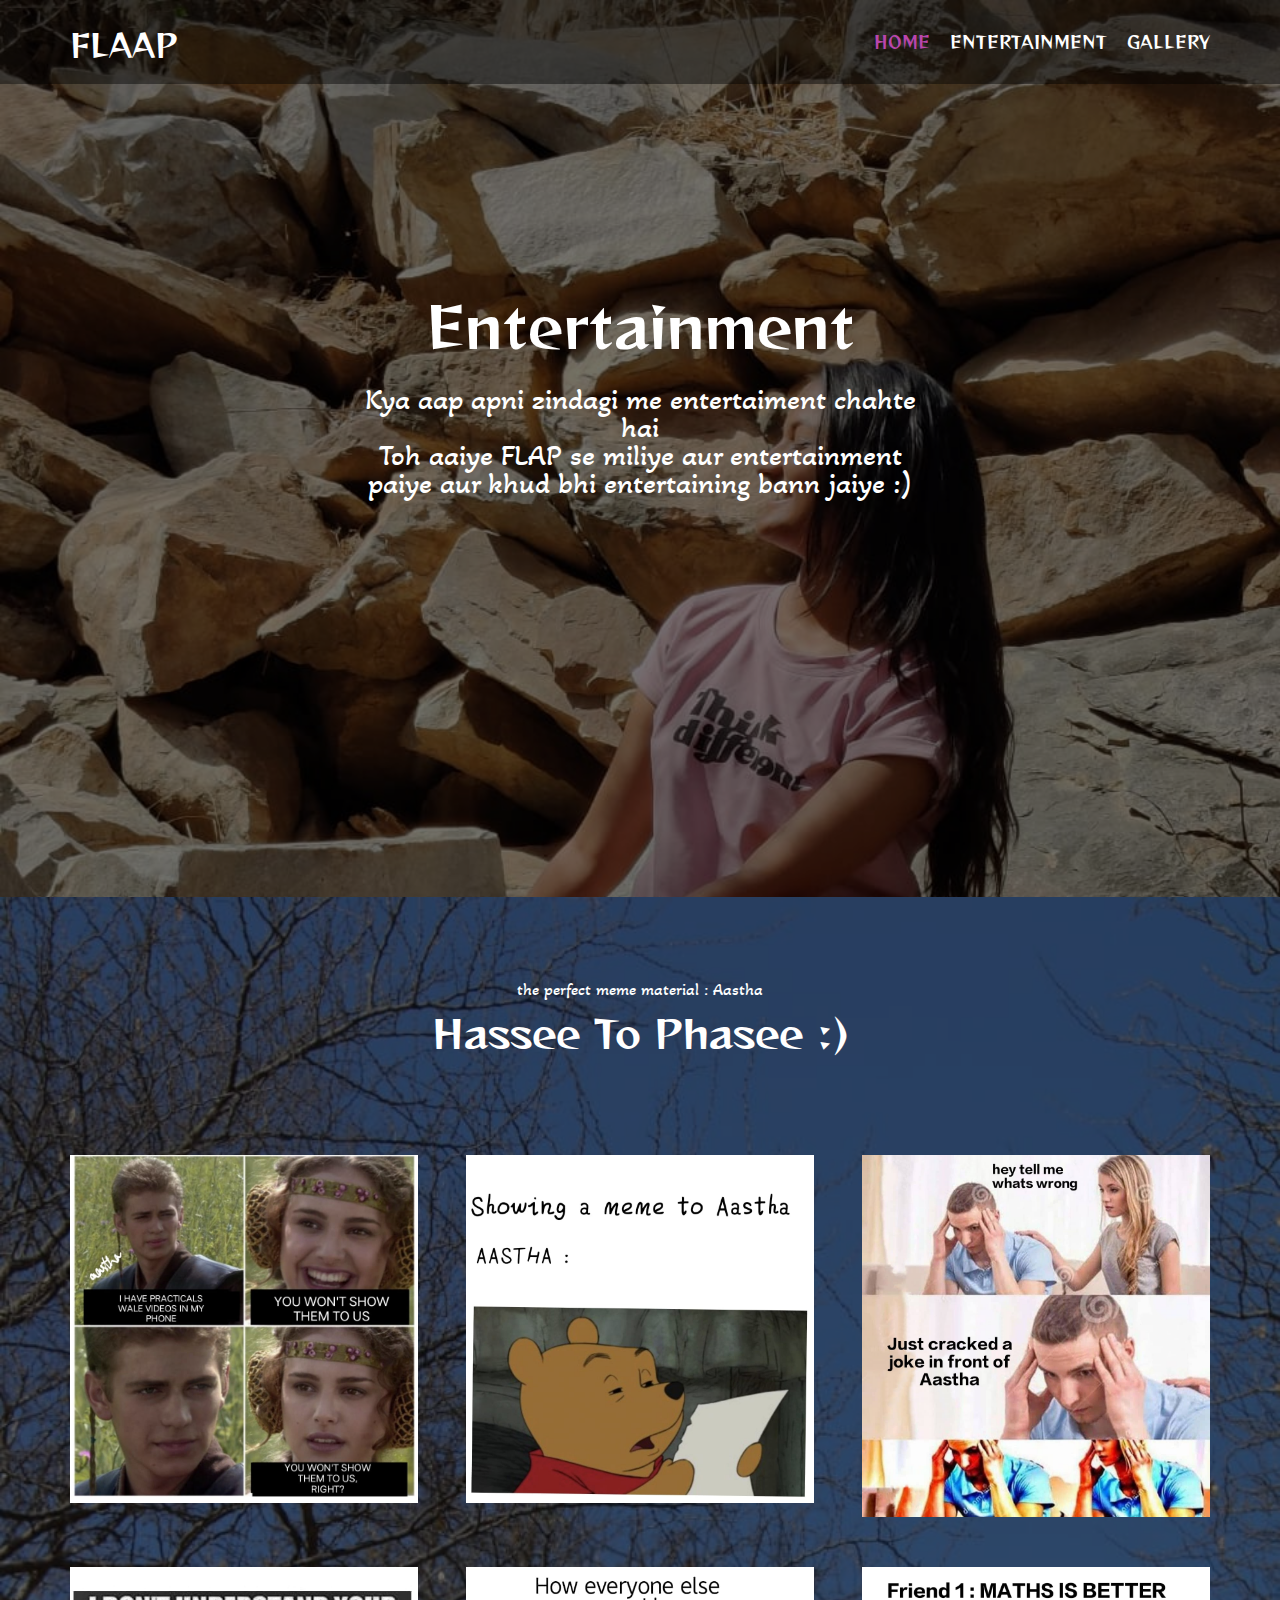
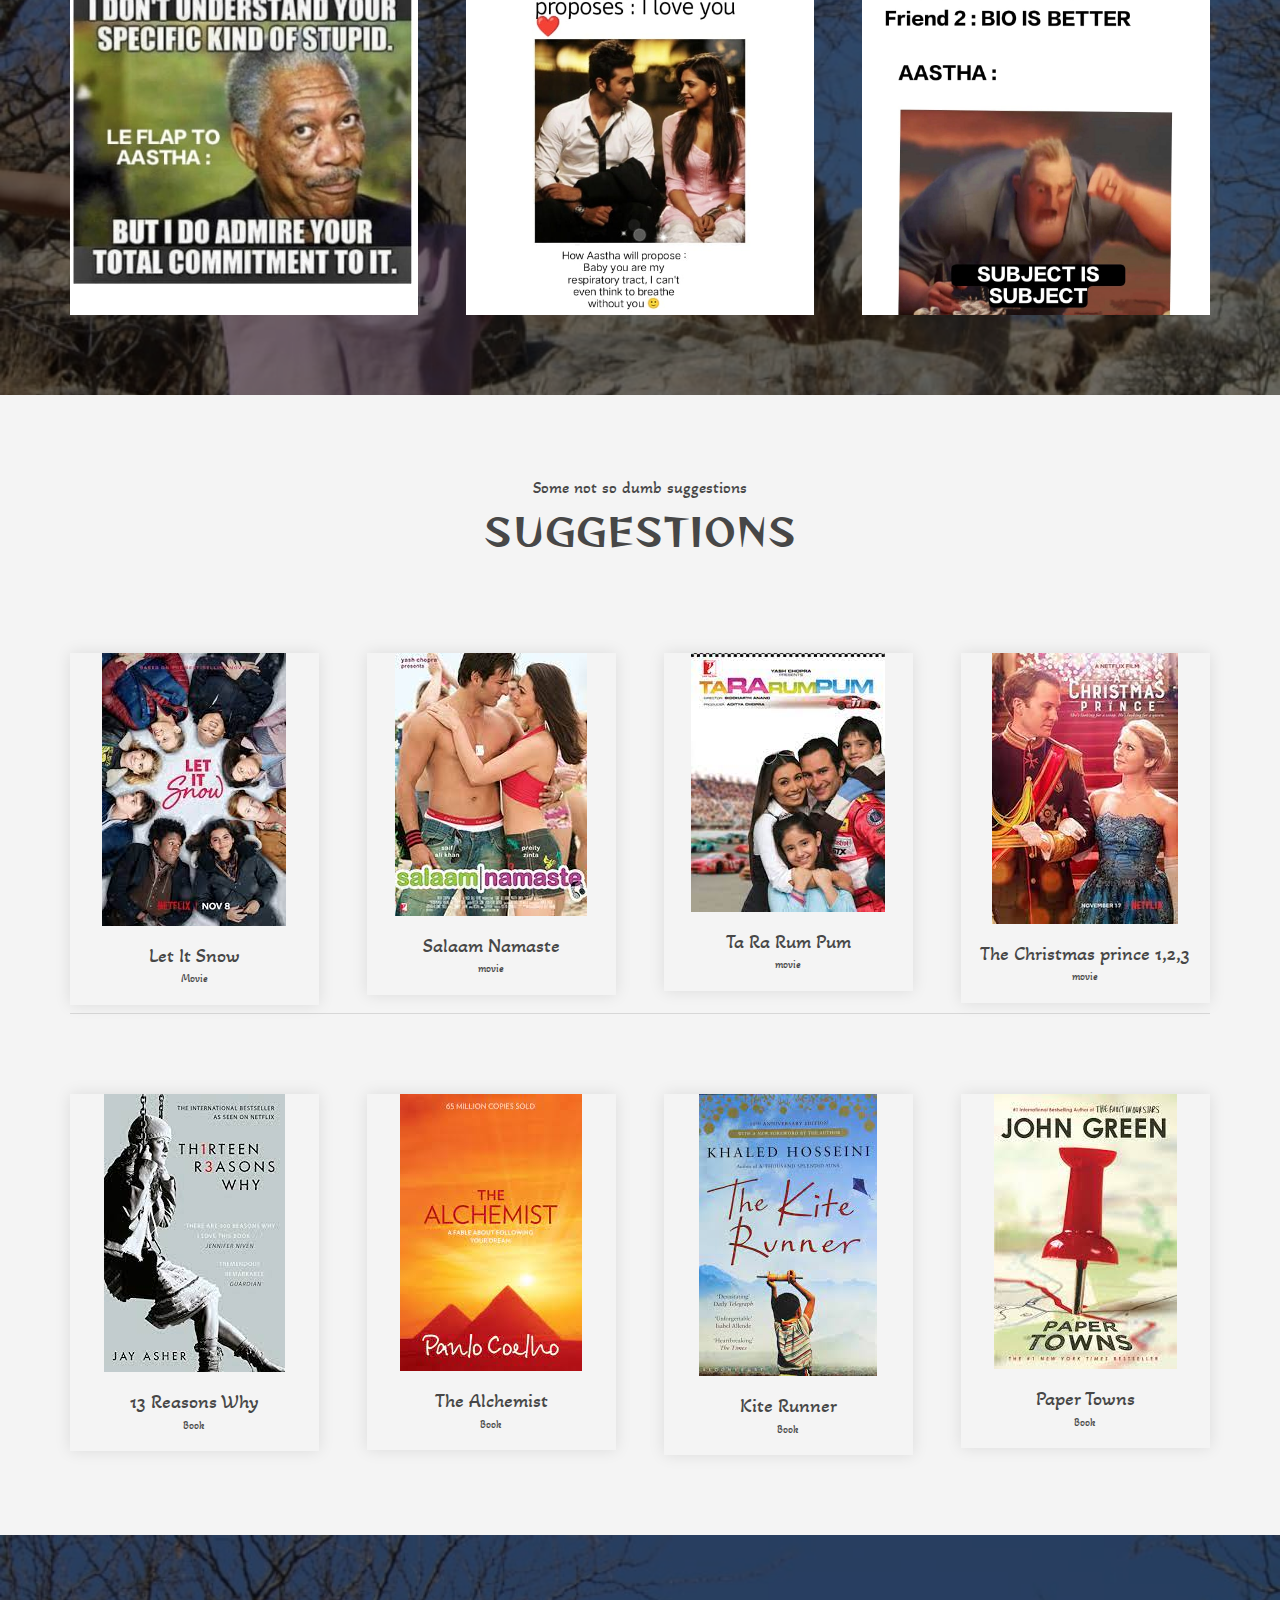
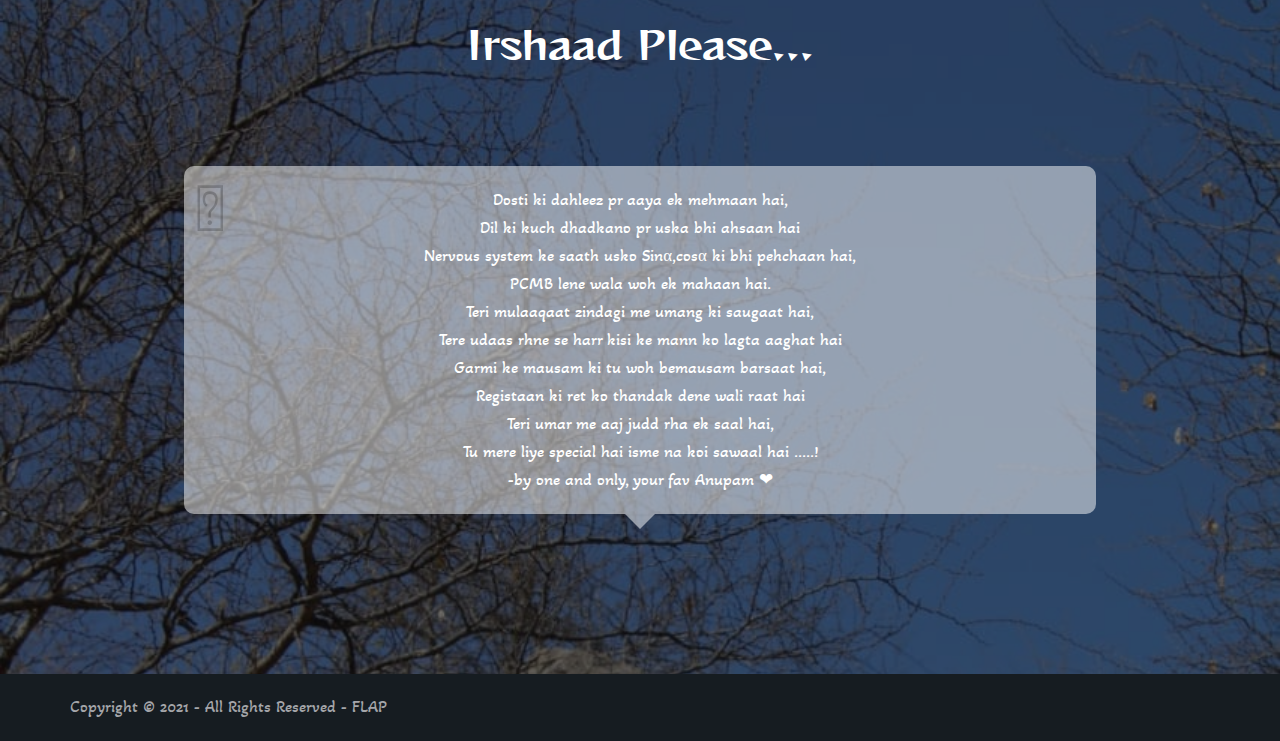
==== commit 62f5f007: "js changes" ====
--- a/entertainment.html
+++ b/entertainment.html
@@ -4,7 +4,7 @@
 <title>ENTERTAINMENT</title>
 <meta charset="utf-8">
 <meta name="viewport" content="width=device-width, initial-scale=1.0, maximum-scale=1.0, user-scalable=no">
-<link href="../layout/styles/layout.css" rel="stylesheet" type="text/css" media="all">
+<link href="layout.css" rel="stylesheet" type="text/css" media="all">
 <link rel="preconnect" href="https://fonts.googleapis.com">
 <link rel="preconnect" href="https://fonts.gstatic.com" crossorigin>
 <link href="https://fonts.googleapis.com/css2?family=Akaya+Kanadaka&family=Reggae+One&display=swap" rel="stylesheet">
@@ -12,7 +12,7 @@
 <body id="top">
 
 <!-- Top Background Image Wrapper -->
-<div class="bgded" style="background-image:url('../images/demo/backgrounds/bg.jpeg');"> 
+<div class="bgded" style="background-image:url('images/demo/backgrounds/bg.jpeg');"> 
   <!-- ################################################################################################ -->
   <div class="wrapper row1">
     <header id="header" class="hoc clear">
@@ -57,11 +57,11 @@
   <!-- <main class="hoc container clear"> 
     main body -->
     <!-- ################################################################################################ -->
-    <!-- IDHR SE WO PHOTO W MEMORIES JAISE IMAGES HATAYE, SEC ID INTRO BLOCKS-->
+    <!-- IDHR SE WO PHOTO W MEMORIES JAIIMAGES HATAYE, SEC ID INTRO BLOCKS-->
     <!-- <section id="introblocks">
       <ul class="nospace group btmspace-80">
         <li class="one_third first">
-          <figure><a class="imgover" href="#"><img src="../images/demo/348x400.png" alt=""></a>
+          <figure><a class="imgover" href="#"><img src="images/demo/348x400.png" alt=""></a>
             <figcaption>
               <h6 class="heading">Mollis suscipit</h6>
               <div>
@@ -71,7 +71,7 @@
           </figure>
         </li>
         <li class="one_third">
-          <figure><a class="imgover" href="#"><img src="../images/demo/348x400.png" alt=""></a>
+          <figure><a class="imgover" href="#"><img src="images/demo/348x400.png" alt=""></a>
             <figcaption>
               <h6 class="heading">Vestibulum maecenas</h6>
               <div>
@@ -81,7 +81,7 @@
           </figure>
         </li>
         <li class="one_third">
-          <figure><a class="imgover" href="#"><img src="../images/demo/348x400.png" alt=""></a>
+          <figure><a class="imgover" href="#"><img src="images/demo/348x400.png" alt=""></a>
             <figcaption>
               <h6 class="heading">Pellentesque enim</h6>
               <div>
@@ -97,7 +97,7 @@
     <!-- ################################################################################################ -->
     <!-- -->
     <!-- <section class="group">
-      <div class="one_half first"><img class="inspace-15 borderedbox" src="../images/demo/474x356.png" alt=""></div>
+      <div class="one_half first"><img class="inspace-15 borderedbox" src="images/demo/474x356.png" alt=""></div>
       <div class="one_half">
         <ul class="nospace group inspace-15">
           <li class="one_half first btmspace-50">
@@ -135,7 +135,7 @@
 <!-- ################################################################################################ -->
 <!-- ################################################################################################ -->
 <!-- ################################################################################################ -->
-<div class="bgded overlay" style="background-image:url('../images/demo/backgrounds/bg3.jpeg');">
+<div class="bgded overlay" style="background-image:url('images/demo/backgrounds/bg3.jpeg');">
   <figure class="hoc container clear imgroup"> 
     <!-- ################################################################################################ -->
     <figcaption class="sectiontitle">
@@ -143,12 +143,12 @@
       <p class="heading underline font-x2" style="font-family: 'Reggae One', cursive">hassee to phasee :)</p>
     </figcaption>
     <ul class="nospace group">
-      <li class="one_third"><a class="imgover" ><img src="../images/demo/meme1.jpeg" width="300 px" alt=""></a></li>
-      <li class="one_third"><a class="imgover" ><img src="../images/demo/meme2.jpeg" width="300 px" alt=""></a></li>
-      <li class="one_third"><a class="imgover" ><img src="../images/demo/meme3.jpeg" width="300 px" alt=""></a></li>
-      <li class="one_third"><a class="imgover" ><img src="../images/demo/meme4.jpeg" width="300 px" alt=""></a></li>
-      <li class="one_third"><a class="imgover" ><img src="../images/demo/meme5.jpeg" width="300 px" alt=""></a></li>
-      <li class="one_third"><a class="imgover" ><img src="../images/demo/meme6.jpeg" width="300 px" alt=""></a></li>
+      <li class="one_third"><a class="imgover" ><img src="images/demo/meme1.jpeg" width="300 px" alt=""></a></li>
+      <li class="one_third"><a class="imgover" ><img src="images/demo/meme2.jpeg" width="300 px" alt=""></a></li>
+      <li class="one_third"><a class="imgover" ><img src="images/demo/meme3.jpeg" width="300 px" alt=""></a></li>
+      <li class="one_third"><a class="imgover" ><img src="images/demo/meme4.jpeg" width="300 px" alt=""></a></li>
+      <li class="one_third"><a class="imgover" ><img src="images/demo/meme5.jpeg" width="300 px" alt=""></a></li>
+      <li class="one_third"><a class="imgover" ><img src="images/demo/meme6.jpeg" width="300 px" alt=""></a></li>
     </ul>
     <!-- ################################################################################################ -->
   </figure>
@@ -163,22 +163,22 @@
     </div>
     <ul class="nospace group team">
       <li class="one_quarter first">
-        <figure><a class="imgover" ><img src="../images/demo/m1.jfif" alt=""></a>
+        <figure><a class="imgover" ><img src="images/demo/m1.jfif" alt=""></a>
           <figcaption><strong>Let It Snow</strong> <em>Movie</em></figcaption>
         </figure>
       </li>
       <li class="one_quarter">
-        <figure><a class="imgover" ><img src="../images/demo/mov2.jfif" alt=""></a>
+        <figure><a class="imgover" ><img src="images/demo/mov2.jfif" alt=""></a>
           <figcaption><strong>Salaam Namaste</strong> <em>movie</em></figcaption>
         </figure>
       </li>
       <li class="one_quarter">
-        <figure><a class="imgover" ><img src="../images/demo/movies.jfif" alt=""></a>
+        <figure><a class="imgover" ><img src="images/demo/movies.jfif" alt=""></a>
           <figcaption><strong>Ta Ra Rum Pum</strong> <em>movie</em></figcaption>
         </figure>
       </li>
       <li class="one_quarter">
-        <figure><a class="imgover" ><img src="../images/demo/m3.jfif" alt=""></a>
+        <figure><a class="imgover" ><img src="images/demo/m3.jfif" alt=""></a>
           <figcaption><strong>The Christmas prince 1,2,3</strong> <em>movie</em></figcaption>
         </figure>
       </li>
@@ -186,22 +186,22 @@
     <hr class="btmspace-80">
     <ul class="nospace group team">
       <li class="one_quarter first">
-        <figure><a class="imgover" ><img src="../images/demo/b1.jfif" alt="" ></a>
+        <figure><a class="imgover" ><img src="images/demo/b1.jfif" alt="" ></a>
           <figcaption><strong>13 Reasons Why</strong> <em>Book</em></figcaption>
         </figure>
       </li>
       <li class="one_quarter">
-        <figure><a class="imgover" ><img src="../images/demo/b2.jfif"  alt=""></a>
+        <figure><a class="imgover" ><img src="images/demo/b2.jfif"  alt=""></a>
           <figcaption><strong>The Alchemist</strong> <em>Book</em></figcaption>
         </figure>
       </li>
       <li class="one_quarter">
-        <figure><a class="imgover" ><img src="../images/demo/b3.jfif" alt=""></a>
+        <figure><a class="imgover" ><img src="images/demo/b3.jfif" alt=""></a>
           <figcaption><strong>Kite Runner</strong> <em>Book</em></figcaption>
         </figure>
       </li>
       <li class="one_quarter">
-        <figure><a class="imgover" ><img src="../images/demo/b4.jfif" alt=""></a>
+        <figure><a class="imgover" ><img src="images/demo/b4.jfif" alt=""></a>
           <figcaption><strong>Paper Towns</strong> <em>Book</em></figcaption>
         </figure>
       </li>
@@ -219,17 +219,17 @@
       <p class="heading underline font-x2">Pellentesque donec ut dolor</p>
     </figcaption>
     <ul class="nospace group">
-      <li class="one_quarter first"><a class="imgover" href="#"><img src="../images/demo/249x100.png" alt=""></a></li>
-      <li class="one_quarter"><a class="imgover" href="#"><img src="../images/demo/249x100.png" alt=""></a></li>
-      <li class="one_quarter"><a class="imgover" href="#"><img src="../images/demo/249x100.png" alt=""></a></li>
-      <li class="one_quarter"><a class="imgover" href="#"><img src="../images/demo/249x100.png" alt=""></a></li>
-      <li class="one_quarter first"><a class="imgover" href="#"><img src="../images/demo/249x100.png" alt=""></a></li>
-      <li class="one_quarter"><a class="imgover" href="#"><img src="../images/demo/249x100.png" alt=""></a></li>
-      <li class="one_quarter"><a class="imgover" href="#"><img src="../images/demo/249x100.png" alt=""></a></li>
-      <li class="one_quarter"><a class="imgover" href="#"><img src="../images/demo/249x100.png" alt=""></a></li>
+      <li class="one_quarter first"><a class="imgover" href="#"><img src="images/demo/249x100.png" alt=""></a></li>
+      <li class="one_quarter"><a class="imgover" href="#"><img src="images/demo/249x100.png" alt=""></a></li>
+      <li class="one_quarter"><a class="imgover" href="#"><img src="images/demo/249x100.png" alt=""></a></li>
+      <li class="one_quarter"><a class="imgover" href="#"><img src="images/demo/249x100.png" alt=""></a></li>
+      <li class="one_quarter first"><a class="imgover" href="#"><img src="images/demo/249x100.png" alt=""></a></li>
+      <li class="one_quarter"><a class="imgover" href="#"><img src="images/demo/249x100.png" alt=""></a></li>
+      <li class="one_quarter"><a class="imgover" href="#"><img src="images/demo/249x100.png" alt=""></a></li>
+      <li class="one_quarter"><a class="imgover" href="#"><img src="images/demo/249x100.png" alt=""></a></li>
     </ul>
 </div> -->
-<div class="wrapper bgded overlay" style="background-image:url('../images/demo/backgrounds/bg3.jpeg');">
+<div class="wrapper bgded overlay" style="background-image:url('images/demo/backgrounds/bg3.jpeg');">
   <section id="testimonials" class="hoc container clear"> 
     <!-- ################################################################################################ -->
     <div class="sectiontitle">
@@ -248,8 +248,9 @@
         Registaan ki ret ko thandak dene wali raat hai <br>
         
         Teri umar me aaj judd rha ek saal hai, <br>
-        Tu mere liye special hai isme na koi sawaal hai .....! <br></blockquote>
-      <!-- <figure class="clear"><img src="../images/demo/60x60.png" alt="">
+        Tu mere liye special hai isme na koi sawaal hai .....! <br>
+        -by one and only, your fav Anupam ❤ <br></blockquote>
+      <!-- <figure class="clear"><img src="images/demo/60x60.png" alt="">
         <figcaption>
           <h6 class="heading">JoTa Ra Rum Pum</h6>
           <em>CEO</em></figcaption>
@@ -271,7 +272,7 @@
     </div>
     <ul id="latest" class="nospace group">
       <li class="one_third first">
-        <article><a class="imgover" href="#"><img src="../images/demo/meme.jfif" alt=""></a>
+        <article><a class="imgover" href="#"><img src="images/demo/meme.jfif" alt=""></a>
           <ul class="nospace meta clear">
             <li><i class="fas fa-user"></i> <a href="#">Admin</a></li>
             <li><i class="fas fa-comments"></i> <a href="#">Comments (10)</a></li>
@@ -285,7 +286,7 @@
         </article>
       </li>
       <li class="one_third">
-        <article><a class="imgover" href="#"><img src="../images/demo/meme.jfif" alt=""></a>
+        <article><a class="imgover" href="#"><img src="images/demo/meme.jfif" alt=""></a>
           <ul class="nospace meta clear">
             <li><i class="fas fa-user"></i> <a href="#">Admin</a></li>
             <li><i class="fas fa-comments"></i> <a href="#">Comments (10)</a></li>
@@ -299,7 +300,7 @@
         </article>
       </li>
       <li class="one_third">
-        <article><a class="imgover" href="#"><img src="../images/demo/meme.jfif" alt=""></a>
+        <article><a class="imgover" href="#"><img src="images/demo/meme.jfif" alt=""></a>
           <ul class="nospace meta clear">
             <li><i class="fas fa-user"></i> <a href="#">Admin</a></li>
             <li><i class="fas fa-comments"></i> <a href="#">Comments (10)</a></li>
@@ -351,8 +352,8 @@
 
 <a id="backtotop" href="#top"><i class="fas fa-chevron-up"></i></a>
 <!-- JAVASCRIPTS -->
-<script src="../layout/scripts/jquery.min.js"></script>
-<script src="../layout/scripts/jquery.backtotop.js"></script>
-<script src="../layout/scripts/jquery.mobilemenu.js"></script>
+<script src="layout/scripts/jquery.min.js"></script>
+<script src="layout/scripts/jquery.backtotop.js"></script>
+<script src="layout/scripts/jquery.mobilemenu.js"></script>
 </body>
 </html>--- a/layout.css
+++ b/layout.css
@@ -0,0 +1,516 @@
+@charset "utf-8";
+@import url("fontawesome-free/css/fontawesome-all.min.css");
+@import url("framework.css");
+
+/* Rows
+--------------------------------------------------------------------------------------------------------------- */
+.row0, .row0 a{}
+.row1, .row1 a{}
+.row2, .row2 a{}
+.row3, .row3 a{}
+.row4, .row4 a{}
+.row5, .row5 a{}
+
+
+/* Top Bar
+--------------------------------------------------------------------------------------------------------------- */
+#topbar{padding:20px 0; font-size:.8rem; text-transform:uppercase;}
+
+#topbar ul li{display:inline-block; margin-right:15px;}
+#topbar ul li:last-child{margin-right:0; padding-right:0; border-right:none;}
+#topbar i{line-height:normal;}
+#topbar > div:nth-of-type(2) i{font-size:1rem;}
+
+/* Search Form */
+#topbar #searchform{position:relative; line-height:1; z-index:9999;}
+#topbar #searchform::after{display:block; height:18px; line-height:18px; padding:0; font-family:"Font Awesome\ 5 Free"; font-weight:900; font-size:1rem; content:"\f002"/* fa-search */;}
+#topbar #searchform:hover::after, #topbar #searchform button{cursor:pointer;}
+#topbar #searchform > div{position:absolute; top:18px; right:0; width:280px; visibility:hidden; opacity:0/* Required for transition effect */;}
+#topbar #searchform:hover > div{visibility:visible; opacity:1/* Required for transition effect */;}
+#topbar #searchform form{display:block; position:relative;}
+#topbar #searchform form *{border:none;}
+#topbar #searchform input{display:block; width:100%; height:36px; padding:8px 40px 8px 10px; font-size:1rem;}
+#topbar #searchform ::placeholder{text-transform:capitalize;}
+#topbar #searchform button{display:block; position:absolute; top:3px; right:2px; height:30px; font-size:16px; line-height:1;}
+
+
+/* Header
+--------------------------------------------------------------------------------------------------------------- */
+#header{}
+
+#header #logo{margin:22px 0 0 0;}
+#header #logo h1{margin:0; padding:0; font-size:2.2rem;}
+
+
+/* Page Intro
+--------------------------------------------------------------------------------------------------------------- */
+#pageintro{padding:200px 0 400px;}/* 400px => 200px for #introblocks negative margin */
+
+#pageintro article, #pageintro article p{display:block; max-width:75%; margin:0 auto; text-align:center;}
+#pageintro article p{max-width:65%; line-height:2rem;}
+#pageintro .heading{margin-bottom:20px; font-size:4rem;}
+#pageintro footer{margin-top:50px;}
+
+
+/* Content Area
+--------------------------------------------------------------------------------------------------------------- */
+.container{padding:80px 0;}
+
+/* Content */
+.container .content{}
+
+.sectiontitle{display:block; max-width:55%; margin:0 auto 80px; text-align:center;}
+.sectiontitle *{margin:0;}
+
+/* Introblocks - x3 */
+#introblocks{display:block; position:relative; margin:-280px 0 0 0; z-index:1; text-align:center;}/* 280px => 200px + container padding */
+#introblocks figure{display:block; position:relative; max-width:348px; text-align:center;}
+#introblocks figure figcaption{display:block; position:absolute; bottom:0; width:100%; padding:0 20px;}
+#introblocks figure figcaption *{margin:0; padding:0;}
+#introblocks figure figcaption div{max-height:0; overflow:hidden; transition:max-height .6s cubic-bezier(0, 1, 0, 1) -.1s;}
+#introblocks figure:hover figcaption div{max-height:1200px; transition-timing-function:cubic-bezier(0.5, 0, 1, 0); transition-delay:0s;}
+#introblocks figure figcaption .heading{padding:20px 0; font-size:1.2rem; font-weight:700; line-height:1;}
+#introblocks figure figcaption div p{padding:0 0 20px 0;}
+
+/* Image Group */
+.imgroup{}
+.imgroup li{margin-bottom:50px;}
+.imgroup li:nth-last-child(-n+3){margin-bottom:0;}/* Removes bottom margin from the last three items - margin is restored in the media queries when items stack */
+.imgroup li:nth-child(3n+1){margin-left:0; clear:left;}/* Removes the need to add class="first" */
+
+/* Team Members */
+.team{}
+.team li:last-child{margin-bottom:0;}/* Used when elements stack in small viewports */
+.team figure{display:block; text-align:center;}
+.team figure *{margin:0; padding:0;}
+.team figure a{}
+.team figure img{}
+.team figure figcaption{padding:20px 10px; line-height:1;}
+.team figure strong{display:block; margin-bottom:8px; font-size:1.4rem; font-weight:400;}
+.team figure em{display:block; font-style:normal; font-size:.8rem;}
+
+/* Client Logos */
+.clients{text-align:center;}
+.clients li{margin-bottom:20px;}
+.clients li:nth-last-child(-n+4){margin-bottom:0;}/* Removes bottom margin from the last four items - margin is restored in the media queries when items stack */
+.clients li:nth-child(4n+1){margin-left:0; clear:left;}/* Removes the need to add class="first" */
+
+/* Testimonials */
+#testimonials{text-align:center;}
+#testimonials li:last-child{margin-bottom:0;}/* Used when elements stack in smaller viewports */
+#testimonials blockquote{max-width:80%; margin:0 auto 30px; padding:20px; line-height:2rem; font-size:1.2rem;}
+#testimonials blockquote::before{top:10px; left:10px;}
+#testimonials blockquote::after{display:block; position:absolute; bottom:-15px; left:50%; margin-left:-15px; width:0; height:0; content:""; border:15px solid transparent; border-bottom:none;}
+#testimonials figure{}
+#testimonials figure *{margin:0; line-height:1;}
+#testimonials figure img{margin:0 0 15px 0;}
+#testimonials figcaption .heading{font-size:1.2rem; font-weight:700;}
+#testimonials figcaption em{font-size:.8rem;}
+
+/* Latest - Blog posts etc. */
+#latest{}
+#latest > li:last-child{margin-bottom:0;}/* Used when elements stack in small viewports */
+#latest article{}
+#latest article figure{}
+#latest article figure img{}
+#latest article .meta{display:block; margin:0 0 30px 0; padding:5px 10px;}
+#latest article .meta li{display:block; float:left; width:50%; font-size:.8rem;}
+#latest article .meta li:last-child{text-align:right;}
+#latest article .meta li i{margin-right:5px;}
+#latest article .excerpt{position:relative; margin:0 0 30px 0; padding:0 0 0 65px;}
+#latest article .excerpt .heading{margin:0 0 15px 0; font-size:1.2rem;}
+#latest article .excerpt time{display:block; position:absolute; top:0; left:0; width:54px;}
+#latest article .excerpt time *{display:block; margin:0; padding:0; text-align:center; text-transform:uppercase; font-style:normal; line-height:1;}
+#latest article .excerpt time strong{padding:12px 0; font-size:18px; border-bottom:1px solid; opacity:.5;}
+#latest article .excerpt time em{padding:8px 0;}
+#latest article .excerpt p{margin:0; padding:0;}
+#latest article footer{text-align:right;}
+
+/* Comments */
+#comments ul{margin:0 0 40px 0; padding:0; list-style:none;}
+#comments li{margin:0 0 10px 0; padding:15px;}
+#comments .avatar{float:right; margin:0 0 10px 10px; padding:3px; border:1px solid;}
+#comments address{font-weight:bold;}
+#comments time{font-size:smaller;}
+#comments .comcont{display:block; margin:0; padding:0;}
+#comments .comcont p{margin:10px 5px 10px 0; padding:0;}
+
+#comments form{display:block; width:100%;}
+#comments input, #comments textarea{width:100%; padding:10px; border:1px solid;}
+#comments textarea{overflow:auto;}
+#comments div{margin-bottom:15px;}
+#comments input[type="submit"], #comments input[type="reset"]{display:inline-block; width:auto; min-width:150px; margin:0; padding:8px 5px; cursor:pointer;}
+
+/* Sidebar */
+.container .sidebar{}
+
+.sidebar .sdb_holder{margin-bottom:50px;}
+.sidebar .sdb_holder:last-child{margin-bottom:0;}
+
+
+/* Contact Details
+--------------------------------------------------------------------------------------------------------------- */
+#ctdetails{padding:50px 0;}
+#ctdetails ul{}
+#ctdetails ul li{}
+#ctdetails ul li div{position:relative; min-height:45px; padding:0 0 0 60px; line-height:1;}
+#ctdetails ul li div i{position:absolute; top:0; left:0; width:45px; height:45px; line-height:43px; font-size:16px; text-align:center; border:1px solid; border-radius:50%;}
+#ctdetails ul li div span{display:block; padding:4px 0 0 0;}
+#ctdetails ul li div strong{display:block; margin:0 0 8px 0; text-transform:capitalize;}
+
+
+/* Footer
+--------------------------------------------------------------------------------------------------------------- */
+#footer{padding:80px 0;}
+
+#footer .heading{margin-bottom:50px; font-size:1.2rem;}
+
+#footer input, #footer button{border:1px solid;}
+#footer input{display:block; width:100%; padding:8px;}
+#footer button{padding:8px 18px 10px; text-transform:uppercase; font-weight:400; cursor:pointer;}
+
+#footer .linklist li{display:block; margin-bottom:15px; padding:0 0 15px 0; border-bottom:1px solid;}
+#footer .linklist li:last-child{margin:0; padding:0; border:none;}
+#footer .linklist li::before, #footer .linklist li::after{display:table; content:"";}
+#footer .linklist li, #footer .linklist li::after{clear:both;}
+
+#footer .contact{}
+#footer .contact.linklist li, #footer .contact.linklist li:last-child{position:relative; padding-left:40px;}
+#footer .contact li *{margin:0; padding:0; line-height:1.6;}
+#footer .contact li i{display:block; position:absolute; top:0; left:0; width:30px; font-size:16px; text-align:center;}
+
+#footer .latestimg{}
+#footer .latestimg > li{display:inline-block; float:left; width:30%; margin:0 0 5% 5%;}
+#footer .latestimg > li:nth-last-child(-n+3){margin-bottom:0;}/* Removes bottom margin from the last three items - margin is restored in the media queries when items stack */
+#footer .latestimg > li:nth-child(3n+1){margin-left:0; clear:left;}/* Removes the need to add class="first" */
+#footer .latestimg > li img{width:100%;}/* Force the image to resize to take the full space - may have to be changed for tablets, depends on personal preference */
+#footer .latestimg > li a.imgover{display:block;}
+
+
+/* Copyright
+--------------------------------------------------------------------------------------------------------------- */
+#copyright{padding:20px 0;}
+#copyright *{margin:0; padding:0;}
+
+
+/* Transition Fade
+This gives a smooth transition to "ALL" elements used in the layout - other than the navigation form used in mobile devices
+If you don't want it to fade all elements, you have to list the ones you want to be faded individually
+Delete it completely to stop fading
+--------------------------------------------------------------------------------------------------------------- */
+*, *::before, *::after{transition:all .3s ease-in-out;}
+#mainav form *{transition:none !important;}
+
+
+/* ------------------------------------------------------------------------------------------------------------ */
+/* ------------------------------------------------------------------------------------------------------------ */
+/* ------------------------------------------------------------------------------------------------------------ */
+/* ------------------------------------------------------------------------------------------------------------ */
+/* ------------------------------------------------------------------------------------------------------------ */
+
+
+/* Navigation
+--------------------------------------------------------------------------------------------------------------- */
+nav ul, nav ol{margin:0; padding:0; list-style:none;}
+
+#mainav, #breadcrumb, .sidebar nav{line-height:normal;}
+#mainav .drop::after, #mainav li li .drop::after, #breadcrumb li a::after, .sidebar nav a::after{position:absolute; font-family:'Akaya Kanadaka', cursive; font-weight:900; font-size:10px; line-height:10px;}
+
+/* Top Navigation */
+#mainav{}
+#mainav ul{text-transform:uppercase;}
+#mainav ul ul{position:absolute; width:180px; text-transform:none; z-index:9999;}
+#mainav ul ul ul{left:180px; top:0;}
+#mainav li{display:inline-block; position:relative; margin:0 15px 0 0; padding:0;}
+#mainav li:last-child{margin-right:0;}
+#mainav li li{width:100%; margin:0;}
+#mainav li a{display:block; padding:30px 0;}
+#mainav li li a{border:solid; border-width:0 0 1px 0;}
+#mainav .drop{padding-left:15px;}
+#mainav li li a, #mainav li li .drop{display:block; margin:0; padding:10px 15px;}
+#mainav .drop::after, #mainav li li .drop::after{content:"\f0d7";}
+#mainav .drop::after{top:35px; left:5px;}
+#mainav li li .drop::after{top:15px; left:5px;}
+#mainav ul ul{visibility:hidden; opacity:0;}
+#mainav ul li:hover > ul{visibility:visible; opacity:1;}
+
+#mainav form{display:none; width:100%; margin:0; padding:0;}
+#mainav form select, #mainav form select option{display:block; cursor:pointer; outline:none;}
+#mainav form select{width:100%; padding:5px; border:none;}
+#mainav form select option{margin:5px; padding:0; border:none;}
+
+/* Breadcrumb */
+#breadcrumb{padding:150px 0 30px;}
+#breadcrumb ul{margin:0; padding:0; list-style:none; text-transform:uppercase;}
+#breadcrumb li{display:inline-block; margin:0 6px 0 0; padding:0;}
+#breadcrumb li a{display:block; position:relative; margin:0; padding:0 12px 0 0; font-size:12px;}
+#breadcrumb li a::after{top:4px; right:0; content:"\f0da";}
+#breadcrumb li:last-child a{margin:0; padding:0;}
+#breadcrumb li:last-child a::after{display:none;}
+#breadcrumb .heading{margin:0; font-size:2rem;}
+
+/* Sidebar Navigation */
+.sidebar nav{display:block; width:100%;}
+.sidebar nav li{margin:0 0 3px 0; padding:0;}
+.sidebar nav a{display:block; position:relative; margin:0; padding:5px 10px 5px 15px; text-decoration:none; border:solid; border-width:0 0 1px 0;}
+.sidebar nav a::after{top:10px; left:5px; content:"\f0da";}
+.sidebar nav ul ul a{padding-left:35px;}
+.sidebar nav ul ul a::after{left:25px;}
+.sidebar nav ul ul ul a{padding-left:55px;}
+.sidebar nav ul ul ul a::after{left:45px;}
+
+/* Pagination */
+.pagination{display:block; width:100%; text-align:center; clear:both;}
+.pagination li{display:inline-block; margin:0 2px 0 0;}
+.pagination li:last-child{margin-right:0;}
+.pagination a, .pagination strong{display:block; padding:8px 11px; border:1px solid; background-clip:padding-box; font-weight:normal;}
+
+/* Back to Top */
+#backtotop{z-index:999; display:inline-block; position:fixed; visibility:hidden; bottom:20px; right:20px; width:36px; height:36px; line-height:36px; font-size:16px; text-align:center; opacity:.2;}
+#backtotop i{display:block; width:100%; height:100%; line-height:inherit;}
+#backtotop.visible{visibility:visible; opacity:.5;}
+#backtotop:hover{opacity:1;}
+
+
+/* Tables
+--------------------------------------------------------------------------------------------------------------- */
+table, th, td{border:1px solid; border-collapse:collapse; vertical-align:top;}
+table, th{table-layout:auto;}
+table{width:100%; margin-bottom:15px;}
+th, td{padding:5px 8px;}
+td{border-width:0 1px;}
+
+
+/* Gallery
+--------------------------------------------------------------------------------------------------------------- */
+#gallery{display:block; width:100%; margin-bottom:50px;}
+#gallery figure figcaption{display:block; width:100%; clear:both;}
+#gallery li{margin-bottom:30px;}
+
+
+/* ------------------------------------------------------------------------------------------------------------ */
+/* ------------------------------------------------------------------------------------------------------------ */
+/* ------------------------------------------------------------------------------------------------------------ */
+/* ------------------------------------------------------------------------------------------------------------ */
+/* ------------------------------------------------------------------------------------------------------------ */
+
+
+/* Colours
+--------------------------------------------------------------------------------------------------------------- */
+body{color:#A5A6AA; background-color:#161C21;}
+a{color:#B946AD;}
+a:active, a:focus{background:transparent !important;}/* IE10 + 11 Bugfix - prevents grey background */
+hr, .borderedbox{border-color:#D7D7D7;}
+label span{color:#FF0000; background-color:inherit;}
+input:focus, textarea:focus, *:required:focus{border-color:#B946AD !important;}
+
+.overlay{color:#FFFFFF; background-color:inherit;}
+.overlay::after{color:inherit; background-color:rgba(0,0,0,.55);}
+.overlay.light{color:#474747;}
+.overlay.light::after{background-color:rgba(255,255,255,.7);}
+
+.coloured{color:#FFFFFF; background-color:#A032AB;}
+.coloured .btn, .coloured .btn.inverse:hover{color:#FFFFFF; background-color:#161C21; border-color:#161C21;}
+
+.btn, .btn.inverse:hover{color:#FFFFFF; background-color:#B946AD; border-color:#B946AD;}
+.btn:hover, .btn.inverse{color:inherit; background-color:transparent; border-color:inherit;}
+
+/* .imgover:hover::before{background-color:rgba(185,70,173,.5);/* #B946AD} */
+/* .imgover, .imgover:hover::after{color:#FFFFFF;} */ */
+
+.heading.underline::after{background-color:#A032AB;}
+
+
+/* Rows */
+.row0{color:#FFFFFF; background-color:#161C21;}
+.row1{color:#FFFFFF; background-color:rgba(0,0,0,.75);}
+.row2{color:#474747; background-color:#F4F4F4;}
+.row3{color:#474747; background-color:#FFFFFF;}
+.row4{color:#A5A6AA; background-color:#000000;}
+.row5, .row5 a{color:#A5A6AA; background-color:#161C21;}
+
+
+/* Top Bar */
+#topbar #searchform{color:#B946AD;}
+#topbar #searchform:hover{}
+#topbar #searchform input{color:#FFFFFF; background:#A032AB;}
+#topbar #searchform button{color:#FFFFFF; background:transparent;}
+
+
+/* Header */
+#header #logo h1 a{color:inherit;}
+
+
+/* Page Intro */
+#pageintro{color:#FFFFFF;}
+
+
+/* Content Area */
+#introblocks figure figcaption{color:#FFFFFF; background-color:rgba(0,0,0,.55);}
+
+.imgroup article a{color:inherit;}
+.imgroup article:hover a{color:#B946AD;}
+
+.team figure{box-shadow:0px 0px 15px rgba(0,0,0,.1);}
+.team figure:hover{color:#FFFFFF; background-color:#B946AD;}
+
+#testimonials blockquote{color:#FFFFFF; background-color:rgba(255,255,255,.5);}
+#testimonials blockquote::before{color:rgba(0,0,0,.2);}
+#testimonials blockquote::after{border-top-color:rgba(255,255,255,.5);}
+#testimonials:hover blockquote{color:#474747; background-color:rgba(255,255,255,1);}
+#testimonials:hover blockquote::before{color:rgba(0,0,0,.05);}
+#testimonials:hover blockquote::after{border-top-color:rgba(255,255,255,1);}
+
+
+/* Latest */
+#latest article .meta, #latest article .meta *{color:#FFFFFF; background-color:#161C21;}
+#latest article .excerpt time{color:#474747; background-color:#F3F3F3;}
+#latest article .excerpt time strong{border-color:rgba(0,0,0,.2);}
+
+
+/* Contact Details */
+#ctdetails ul li div a{color:#FFFFFF;}
+#ctdetails ul li div a i{color:rgba(255,255,255,.5); border-color:rgba(255,255,255,.5);}
+#ctdetails ul li div:hover a i{color:inherit; border-color:rgba(255,255,255,1);}
+#ctdetails ul li div strong{color:#FFFFFF;}
+
+
+/* Footer */
+#footer .heading{color:#FFFFFF;}
+#footer hr, #footer .borderedbox, #footer .linklist li{border-color:rgba(255,255,255,.1);}
+
+#footer input, #footer button{border-color:transparent;}
+#footer input{color:#474747; background-color:rgba(255,255,255,1);}
+#footer input:focus{border-color:#B946AD;}
+#footer button{color:#FFFFFF; background-color:#B946AD;}
+#footer button:hover{color:inherit; background-color:transparent; border-color:inherit;}
+
+
+/* Navigation */
+#mainav{}
+#mainav li a{color:inherit;}
+#mainav .active a, #mainav a:hover, #mainav li:hover > a{color:#B946AD; background-color:inherit;}
+#mainav li li a, #mainav .active li a{color:#FFFFFF; background-color:rgba(185,70,173,.5);/* #B946AD */ border-color:rgba(185,70,173,.5);}
+#mainav li li:hover > a, #mainav .active .active > a{color:#FFFFFF; background-color:#B946AD;}
+#mainav form select{color:#474747; background-color:#FFFFFF;}
+
+#breadcrumb a{color:inherit; background-color:inherit;}
+#breadcrumb li:last-child a{color:#B946AD;}
+
+.container .sidebar nav a{color:inherit; border-color:#D7D7D7;}
+.container .sidebar nav a:hover{color:#B946AD;}
+
+.pagination a, .pagination strong{border-color:#D7D7D7;}
+.pagination .current *{color:#FFFFFF; background-color:#B946AD;}
+
+#backtotop{color:#FFFFFF; background-color:#B946AD;}
+
+
+/* Tables + Comments */
+table, th, td, #comments .avatar, #comments input, #comments textarea{border-color:#D7D7D7;}
+th{color:#FFFFFF; background-color:#373737;}
+tr, #comments li, #comments input[type="submit"], #comments input[type="reset"]{color:inherit; background-color:#FBFBFB;}
+tr:nth-child(even), #comments li:nth-child(even){color:inherit; background-color:#F7F7F7;}
+table a, #comments a{background-color:inherit;}
+
+
+/* ------------------------------------------------------------------------------------------------------------ */
+/* ------------------------------------------------------------------------------------------------------------ */
+/* ------------------------------------------------------------------------------------------------------------ */
+/* ------------------------------------------------------------------------------------------------------------ */
+/* ------------------------------------------------------------------------------------------------------------ */
+
+
+/* Media Queries
+--------------------------------------------------------------------------------------------------------------- */
+@-ms-viewport{width:device-width;}
+
+
+/* Max Wrapper Width - Laptop, Desktop etc.
+--------------------------------------------------------------------------------------------------------------- */
+@media screen and (min-width:1140px){
+	.hoc{max-width:1140px;}
+}
+
+@media screen and (min-width:978px) and (max-width:1140px){
+	.hoc{max-width:95%;}
+}
+
+
+/* Mobile Devices
+--------------------------------------------------------------------------------------------------------------- */
+@media screen and (max-width:978px){
+	.hoc{max-width:90%;}
+
+	#topbar{}
+
+	#header{padding:30px 0;}
+	#header #logo{margin-top:0;}
+
+	#mainav{}
+	#mainav ul{display:none;}
+	#mainav form{display:block; margin-top:2px;}
+
+	#breadcrumb{}
+
+	.container{}
+	#comments input[type="reset"]{margin-top:10px;}
+	.pagination li{display:inline-block; margin:0 5px 5px 0;}
+
+	#footer{}
+
+	#copyright{}
+	#copyright p:first-of-type{margin-bottom:10px;}
+}
+
+@media screen and (max-width:750px){
+	.imgl, .imgr{display:inline-block; float:none; margin:0 0 10px 0;}
+	.fl_left, .fl_right{display:block; float:none;}
+	.group .group > *:last-child, .clear .clear > *:last-child, .clear .group > *:last-child, .group .clear > *:last-child{margin-bottom:0;}/* Experimental - Needs more testing in different situations, stops double margin when stacking */
+	.one_half, .one_third, .two_third, .one_quarter, .two_quarter, .three_quarter{display:block; float:none; width:auto; margin:0 0 30px 0;}
+
+	#topbar{text-align:center;}
+	#topbar > div:first-of-type ul{margin:0 0 10px 0;}
+	#topbar #searchform{display:none;}/* This is personal preference - remove if not required */
+
+	#header{text-align:center;}
+	#header #logo{margin:0 0 15px 0;}
+
+	#pageintro article, #pageintro article p{max-width:none;}
+	#pageintro .heading{font-size:2rem;}
+
+	.sectiontitle{max-width:none;}
+	
+	#introblocks > ul{margin:0 auto 80px;}
+	#introblocks > ul, #latest article{max-width:348px;}/* Restrict the width to the one_third grid element */
+	.team figure{max-width:300px;}/* Restrict the width to the image width */
+	#introblocks > ul > li, .imgroup li:nth-last-child(-n+3){margin-bottom:50px;}
+	.clients li:nth-last-child(-n+4){margin-bottom:20px;}
+	#introblocks > ul > li:last-child, .imgroup li:last-child, .clients li:last-child{margin-bottom:0;}
+
+	#footer{padding-bottom:50px;}/* Not needed - just looks better */
+	#footer .latestimg > li, #footer .latestimg > li:nth-last-child(-n+3){display:inline-block; float:none; width:auto; margin:0 5% 5% 0;}
+	#footer .latestimg > li:last-child{margin-bottom:0;}
+	#footer .latestimg > li img{width:auto;}
+}
+
+@media screen and (max-width:450px){
+	#topbar > div:first-of-type ul li{display:block; margin:0;}
+
+	#latest article .excerpt{padding:0;}
+	#latest article .excerpt time{display:none;}
+	#latest article footer{text-align:left;}
+}
+
+/* Other
+--------------------------------------------------------------------------------------------------------------- */
+@media screen and (max-width:650px){
+	.scrollable{display:block; width:100%; margin:0 0 30px 0; padding:0 0 15px 0; overflow:auto; overflow-x:scroll;}
+	.scrollable table{margin:0; padding:0; white-space:nowrap;}
+
+	.inline li{display:block; margin-bottom:10px;}
+	.pushright li{margin-right:0;}
+
+	.font-x2{font-size:1.6rem;}
+	.font-x3{font-size:1.8rem;}
+}